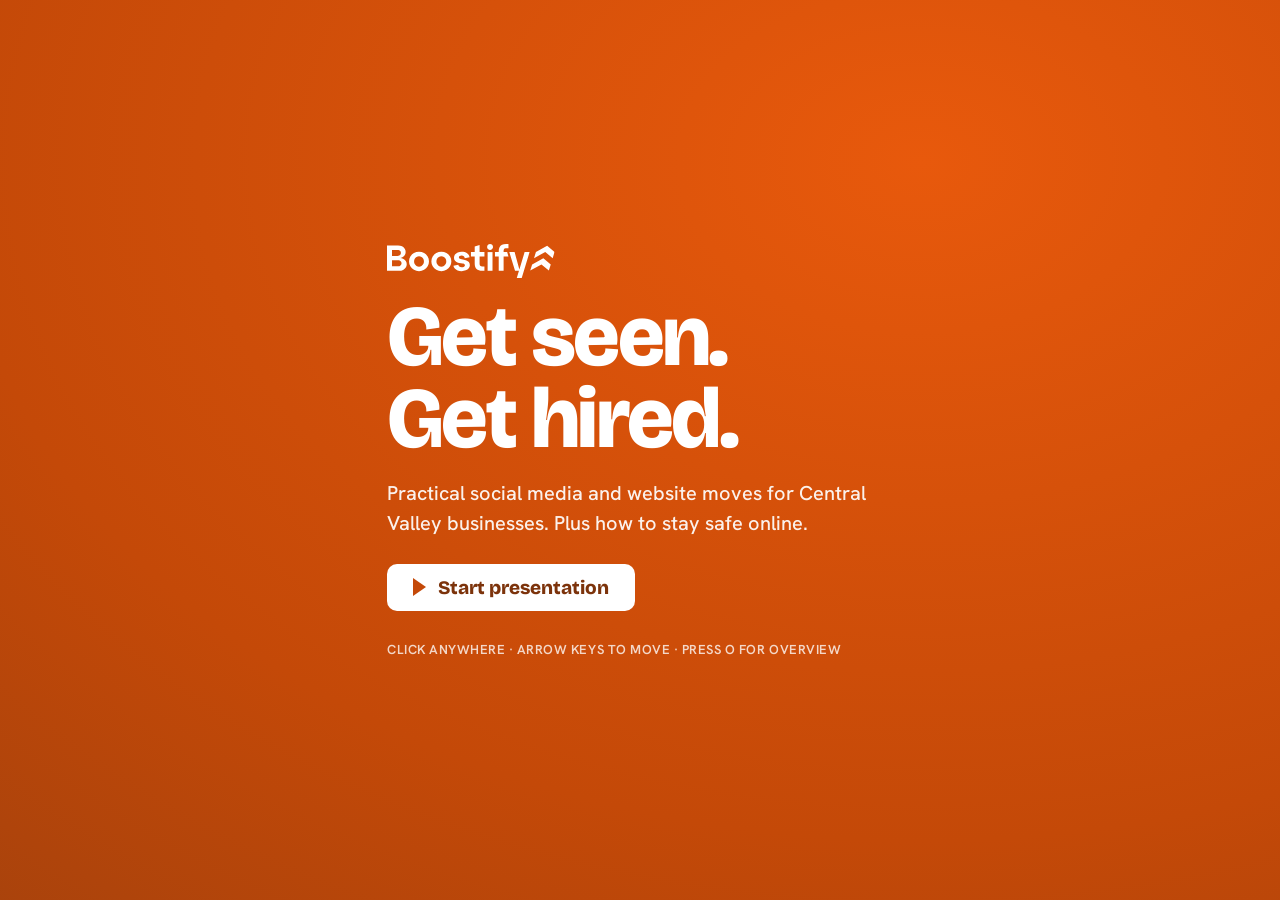
==== index.html @ 76a51c16 "Chat: single AI bubble that grows from dots to the reply The typing indicator is now the same bubble" ====
<!DOCTYPE html>
<html lang="en">
<head>
<meta charset="UTF-8">
<meta name="viewport" content="width=device-width, initial-scale=1, maximum-scale=1, user-scalable=no">
<title>Boostify USA — Get Seen, Get Hired</title>
<link rel="preconnect" href="https://fonts.googleapis.com">
<link rel="preconnect" href="https://fonts.gstatic.com" crossorigin>
<link href="https://fonts.googleapis.com/css2?family=Bricolage+Grotesque:opsz,wght@12..96,400;12..96,600;12..96,700;12..96,800&family=Hanken+Grotesk:wght@400;500;600;700&display=swap" rel="stylesheet">
<link rel="stylesheet" href="vendor/reveal/reveal.css">
<link rel="stylesheet" href="anim.css">
<style>

  :root{
    --ink:#111111; --paper:#FFFFFF; --orange:#E8590C; --fill:#C44908; --gold:#E8590C;
    --mute:#6F665C; --rule:#E8E2D9; --cream:#FBF4EC; --green:#2E7D5B; --red:#B23A2E;
    --disp:'Bricolage Grotesque','Arial Narrow',system-ui,sans-serif;
    --body:'Hanken Grotesk',system-ui,sans-serif;
  }
  *{box-sizing:border-box; margin:0; padding:0;}
  html,body{background:#5f5a55;}
  body{font-family:var(--body); color:var(--ink); -webkit-print-color-adjust:exact; print-color-adjust:exact; -webkit-font-smoothing:antialiased;}
  .slide{position:relative; width:1280px; height:720px; background:var(--paper); color:var(--ink);
    overflow:hidden; padding:58px 80px 78px; display:flex; flex-direction:column;}
  .dark{background:var(--ink); color:#F2EDE6;} .fill{background:var(--fill); color:#fff;}
  @media screen{body{display:flex; flex-direction:column; align-items:center; gap:26px; padding:30px;} .slide{box-shadow:0 12px 40px rgba(0,0,0,.30);}}
  @page{size:1280px 720px; margin:0;}
  @media print{body{background:#fff; display:block; padding:0; gap:0;} .slide{box-shadow:none; break-after:page;} .slide:last-child{break-after:auto;}}

  h2{font-family:var(--disp); font-weight:800; font-size:50px; line-height:1.0; letter-spacing:-.02em; max-width:20ch;}
  .o{color:var(--orange);} .dark .o{color:var(--gold);} .fill .o{color:#fff;}
  .lead{font-size:19px; line-height:1.5; color:var(--ink); max-width:54ch;}
  .dark .lead,.fill .lead{color:rgba(255,255,255,.94);}
  .mute{color:var(--mute);} .dark .mute,.fill .mute{color:rgba(255,255,255,.72);}
  b,strong{font-weight:700;}
  hr.mark{width:48px; height:4px; background:var(--orange); border:0; margin:18px 0 0;} .dark hr.mark{background:var(--gold);} .fill hr.mark{background:#fff;}
  .foot{position:absolute; left:80px; right:80px; bottom:28px; display:flex; justify-content:space-between; align-items:center;
    border-top:1px solid var(--rule); padding-top:10px; font-size:11.5px; font-weight:500; letter-spacing:.02em; color:var(--mute);}
  .foot .r{font-weight:600; color:var(--ink);}
  .dark .foot,.fill .foot{border-color:rgba(255,255,255,.22); color:rgba(255,255,255,.66);} .dark .foot .r,.fill .foot .r{color:#fff;}
  .foot>span:first-child{display:inline-flex; align-items:center; gap:7px;}
  .foot>span:first-child::before{content:""; width:12px; height:12px; flex:none; background-color:var(--orange);
    -webkit-mask:url("data:image/svg+xml,%3Csvg%20xmlns%3D%22http%3A//www.w3.org/2000/svg%22%20viewBox%3D%220%200%20534.58%20545.72%22%3E%3Cpath%20d%3D%22M492.81%2C272.86l-162.88-136.43-246.41%2C136.43%2C41.76-136.43L371.69%2C0l162.88%2C136.43-41.76%2C136.43ZM451.05%2C409.29l-162.88-136.43L41.76%2C409.29%2C0%2C545.72l246.41-136.43%2C162.88%2C136.43%2C41.76-136.43Z%22/%3E%3C/svg%3E") center/contain no-repeat;
    mask:url("data:image/svg+xml,%3Csvg%20xmlns%3D%22http%3A//www.w3.org/2000/svg%22%20viewBox%3D%220%200%20534.58%20545.72%22%3E%3Cpath%20d%3D%22M492.81%2C272.86l-162.88-136.43-246.41%2C136.43%2C41.76-136.43L371.69%2C0l162.88%2C136.43-41.76%2C136.43ZM451.05%2C409.29l-162.88-136.43L41.76%2C409.29%2C0%2C545.72l246.41-136.43%2C162.88%2C136.43%2C41.76-136.43Z%22/%3E%3C/svg%3E") center/contain no-repeat;}
  .dark .foot>span:first-child::before{background-color:var(--gold);} .fill .foot>span:first-child::before{background-color:#fff;}
  .logo{font-family:var(--disp); font-weight:800; font-size:23px; display:flex; align-items:center; gap:7px;} .logo .c{color:var(--orange);}
  .fill .logo,.fill .logo .c,.dark .logo,.dark .logo .c{color:#fff;}
  .brandmark{height:30px; width:148px; display:block;} /* real Boostify mark; color set by parent .logo */
  .dark .brandmark{color:#fff;} .fill .brandmark{color:#fff;}
  .act{margin-top:auto; padding-top:16px; border-top:1px solid var(--rule);} .dark .act,.fill .act{border-color:rgba(255,255,255,.25);}
  .act .l{font-weight:700; font-size:12px; letter-spacing:.13em; text-transform:uppercase; color:var(--orange);} .dark .act .l{color:var(--gold);} .fill .act .l{color:#fff;}
  .act p{font-size:18px; line-height:1.4; margin-top:8px; max-width:60ch; font-weight:500;}
  .fig{font-family:var(--disp); font-weight:800; color:var(--orange); line-height:.84; letter-spacing:-.03em;} .dark .fig,.fill .fig{color:#fff;}
  .src{font-size:12.5px; color:var(--mute); font-style:italic;} .dark .src,.fill .src{color:rgba(255,255,255,.7);}
  .two{display:grid; grid-template-columns:1.05fr .95fr; gap:46px; align-items:center; margin-top:6px; flex:1 1 auto;}
  .rows{margin-top:22px; flex:1 1 auto; display:flex; flex-direction:column; justify-content:center;} .rows .row{display:flex; gap:24px; align-items:baseline; padding:17px 0; border-top:1px solid var(--rule);} .rows .row:last-child{border-bottom:1px solid var(--rule);}
  .rows .idx{font-family:var(--disp); font-weight:800; font-size:28px; color:var(--orange); width:38px; flex:none;}
  .rows .rh{font-family:var(--disp); font-weight:700; font-size:21px; width:300px; flex:none; letter-spacing:-.01em;}
  .rows .rb{font-size:16px; line-height:1.4; color:var(--mute);}
  .check{margin-top:18px;} .check .row{display:flex; gap:18px; align-items:flex-start; padding:13px 0; border-top:1px solid var(--rule);} .check .row:last-child{border-bottom:1px solid var(--rule);}
  .check .bx{width:20px; height:20px; border:2px solid var(--orange); border-radius:5px; flex:none; margin-top:2px;}
  .check .h{font-family:var(--disp); font-weight:700; font-size:18px; letter-spacing:-.01em;} .check .s{font-size:14.5px; color:var(--mute); margin-top:1px;}
  table{border-collapse:collapse; width:100%; font-size:14.5px; margin-top:20px;}
  th{text-align:left; font-family:var(--disp); font-weight:700; font-size:12.5px; letter-spacing:.04em; text-transform:uppercase; color:var(--orange); padding:0 14px 11px; border-bottom:2px solid var(--ink);}
  td{padding:11px 14px; border-bottom:1px solid var(--rule); color:var(--mute); vertical-align:top;} td b{color:var(--ink);}
  .label{font-family:var(--disp); font-weight:700; font-size:12px; letter-spacing:.13em; text-transform:uppercase; color:var(--orange); margin-bottom:12px;}
  .ring{position:absolute; border-radius:50%; border:1.5px solid currentColor;}
  .col2{display:grid; grid-template-columns:1fr 1fr; gap:40px;}

  /* ---------- MOCKUP COMPONENTS ---------- */
  /* phone */
  .phone{width:248px; height:430px; border:9px solid var(--ink); border-radius:36px; background:#fff; overflow:hidden; position:relative; box-shadow:0 18px 40px rgba(0,0,0,.16); flex:none;}
  .phone .nt{height:24px; background:var(--ink); border-radius:0 0 14px 14px; width:120px; margin:0 auto;}
  .ph-hd{display:flex; align-items:center; gap:8px; padding:10px 12px; border-bottom:1px solid var(--rule);}
  .ph-av{width:30px;height:30px;border-radius:50%;background:var(--orange);color:#fff;font-family:var(--disp);font-weight:800;font-size:13px;display:flex;align-items:center;justify-content:center;}
  .ph-hd .n{font-family:var(--disp);font-weight:700;font-size:13px;} .ph-hd .h{font-size:11px;color:var(--mute);}
  .ph-post{padding:0;} .ph-img{height:150px; display:flex; align-items:flex-end; padding:10px; color:#fff; font-family:var(--disp); font-weight:700; font-size:14px;}
  .ph-cap{padding:8px 12px; font-size:12px; line-height:1.35; color:var(--ink);} .ph-cap b{color:var(--ink);}
  .ph-meta{padding:4px 12px 10px; font-size:11px; color:var(--mute);}
  .grid3{display:grid; grid-template-columns:1fr 1fr 1fr; gap:3px; padding:3px;}
  .gt{height:78px; display:flex; align-items:flex-end; padding:6px; color:#fff; font-family:var(--disp); font-weight:700; font-size:10.5px; line-height:1.05;}
  /* browser */
  .browser{border:1px solid var(--rule); border-radius:11px; overflow:hidden; background:#fff; box-shadow:0 14px 34px rgba(0,0,0,.10); width:100%;}
  .bch{height:36px; background:#F2EDE6; display:flex; align-items:center; gap:6px; padding:0 14px;}
  .bch i{width:11px;height:11px;border-radius:50%;background:#d8d0c4; display:inline-block;}
  .bch .u{margin-left:12px; background:#fff; border-radius:20px; height:20px; flex:1; max-width:60%; font-size:11px; color:var(--mute); display:flex; align-items:center; padding:0 12px;}
  .bb{padding:20px;}
  .bnav{display:flex; align-items:center; justify-content:space-between; border-bottom:1px solid var(--rule); padding-bottom:12px; margin-bottom:14px;}
  .bnav .lg{font-family:var(--disp); font-weight:800; font-size:16px;} .bnav .m{font-size:11px; color:var(--mute); display:flex; gap:12px;}
  .bh{font-family:var(--disp); font-weight:800; font-size:22px; line-height:1.05; letter-spacing:-.01em; max-width:18ch;}
  .bsub{font-size:12.5px; color:var(--mute); margin-top:7px; max-width:40ch;}
  .bprojects{display:grid; grid-template-columns:1fr 1fr 1fr; gap:8px; margin-top:14px;}
  .bpj{height:62px; border-radius:6px; display:flex; align-items:flex-end; padding:6px; color:#fff; font-size:10px; font-weight:700; font-family:var(--disp);}
  .bbtn{display:inline-block; background:var(--orange); color:#fff; font-family:var(--disp); font-weight:800; font-size:12px; padding:9px 16px; border-radius:7px; margin-top:14px;}
  .badge{display:inline-flex; align-items:center; gap:6px; border:1.5px solid var(--ink); border-radius:6px; padding:5px 10px; font-family:var(--disp); font-weight:700; font-size:12px; margin-right:8px;}
  .badge .d{width:8px;height:8px;border-radius:2px;background:var(--orange);}
  /* google business profile card */
  .gbp{border:1px solid var(--rule); border-radius:14px; background:#fff; overflow:hidden; box-shadow:0 14px 34px rgba(0,0,0,.10); width:100%;}
  .gbp .top{display:grid; grid-template-columns:1fr 1fr; gap:3px;}
  .gbp .ph{height:96px; display:flex; align-items:flex-end; padding:8px; color:#fff; font-family:var(--disp); font-weight:700; font-size:11px;}
  .gbp .bd{padding:16px 18px;}
  .gbp .nm{font-family:var(--disp); font-weight:800; font-size:20px;}
  .gbp .rt{display:flex; align-items:center; gap:8px; margin-top:5px; font-size:13px;}
  .stars{color:var(--gold); letter-spacing:1px; font-size:15px;}
  .gbp .meta{font-size:13px; color:var(--mute); margin-top:8px; line-height:1.6;}
  .gbp .open{color:var(--green); font-weight:700;}
  .gbp .acts{display:flex; gap:8px; margin-top:14px;}
  .gbp .ab{flex:1; text-align:center; border:1px solid var(--rule); border-radius:8px; padding:8px 0; font-size:11.5px; font-weight:700; color:var(--orange);}
  /* review card */
  .rev{border:1px solid var(--rule); border-radius:12px; padding:16px 18px; background:#fff;}
  .rev .q{font-size:14.5px; line-height:1.45; margin:8px 0;} .rev .who{font-size:12.5px; color:var(--mute); font-weight:600;}
  /* scam email */
  .mail{border:1px solid var(--rule); border-radius:11px; background:#fff; overflow:hidden; box-shadow:0 14px 34px rgba(0,0,0,.10); width:100%;}
  .mail .mh{padding:14px 18px; border-bottom:1px solid var(--rule); font-size:13px; line-height:1.7;}
  .mail .mh .k{color:var(--mute); width:62px; display:inline-block;}
  .mail .mb{padding:16px 18px; font-size:13.5px; line-height:1.5;}
  .flag{background:#FBE2DE; border-bottom:2px solid var(--red); padding:0 2px;}
  .flagnote{display:flex; gap:8px; align-items:flex-start; margin-top:10px; font-size:12px; color:var(--red); font-weight:600;}
  .flagnote .x{font-family:var(--disp); font-weight:800;}
  /* ai panel */
  .ai{border:1px solid var(--rule); border-radius:12px; background:#fff; overflow:hidden; box-shadow:0 14px 34px rgba(0,0,0,.10); width:100%;}
  .ai .pr{background:var(--ink); color:#fff; padding:13px 16px; font-size:13px; display:flex; gap:9px; align-items:center;}
  .ai .pr .t{font-family:var(--disp); font-weight:700; color:var(--gold); font-size:12px; letter-spacing:.04em;}
  .ai .out{padding:14px 16px;} .ai .chip{border:1px solid var(--rule); border-radius:9px; padding:10px 13px; font-size:13px; line-height:1.4; margin-bottom:9px;}
  .ai .chip:last-child{margin-bottom:0;} .ai .chip b{color:var(--orange);}
  /* platform tiles + flow + calendar */
  .plats{margin-top:8px; flex:1 1 auto; display:flex; flex-direction:column; justify-content:space-between;} .plat{display:flex; align-items:center; gap:16px; padding:14px 0; border-top:1px solid var(--rule);} .plat:last-child{border-bottom:1px solid var(--rule);}
  .plat .ic{width:38px;height:38px;border-radius:9px;display:flex;align-items:center;justify-content:center;font-family:var(--disp);font-weight:800;color:#fff;font-size:15px;flex:none;}
  .plat .pn{font-family:var(--disp); font-weight:700; font-size:18px; width:230px; flex:none;} .plat .pd{font-size:15px; color:var(--mute);}
  .flow{display:flex; align-items:center; gap:12px; margin-top:8px; flex:1 1 auto;}
  .flow .src1{background:var(--ink); color:#fff; border-radius:12px; padding:18px; width:200px; flex:none; display:flex; flex-direction:column; justify-content:center;}
  .flow .arr{align-self:center; font-family:var(--disp); font-weight:800; color:var(--orange); font-size:30px;}
  .flow .outs{display:grid; grid-template-columns:1fr 1fr 1fr; gap:10px; flex:1;}
  .flow .o1{border:1px solid var(--rule); border-radius:9px; padding:12px; font-size:13px;} .flow .o1 .t{font-family:var(--disp); font-weight:700; font-size:14px; margin-bottom:2px;} .flow .o1 .s{color:var(--mute); font-size:12px;}
  .cal{display:grid; grid-template-columns:repeat(7,1fr); gap:7px; margin-top:6px;}
  .cal .d{aspect-ratio:1; border:1px solid var(--rule); border-radius:8px; display:flex; flex-direction:column; align-items:center; justify-content:center; gap:5px; font-size:11px; color:var(--mute);}
  .cal .d .dot{width:9px;height:9px;border-radius:50%; background:var(--rule);}
  .cal .d.on{border-color:var(--orange); background:var(--cream);} .cal .d.on .dot{background:var(--orange);}
  /* duotone fills for mock "photos" */
  .f-ink{background:var(--ink);} .f-or{background:var(--orange);} .f-or2{background:#A8480F;} .f-gold{background:#9A7320;} .f-slate{background:#4A5560;} .f-green{background:#3A6B52;}


/* ---------- reveal.js integration ---------- */
html,body{margin:0;padding:0;height:100%;width:100%;background:#15110d;}
.reveal{height:100vh;width:100vw;font-family:var(--body);}
.reveal .slides{text-align:left;}
.reveal .slides section.rs{padding:0!important;width:1280px!important;height:720px!important;overflow:visible;display:block;}
.reveal .slides section.rs>.slide{box-shadow:none!important;}
.reveal .controls{color:var(--orange);}
.reveal .progress{color:var(--orange);height:5px;}
.reveal .slide-number{background:rgba(17,17,17,.55);font-family:var(--body);left:10px;right:auto;border-radius:6px;}

/* ---------- per-slide content reveal (auto-plays on slide enter; no clicking) ---------- */
@keyframes bzRise{from{opacity:0;transform:translateY(16px)}to{opacity:1;transform:translateY(0)}}
.reveal .slides section.present>.slide>*{animation:bzRise .5s cubic-bezier(.2,.7,.2,1) both;}
.reveal .slides section.present>.slide>*:nth-child(1){animation-delay:.04s}
.reveal .slides section.present>.slide>*:nth-child(2){animation-delay:.13s}
.reveal .slides section.present>.slide>*:nth-child(3){animation-delay:.22s}
.reveal .slides section.present>.slide>*:nth-child(4){animation-delay:.31s}
.reveal .slides section.present>.slide>*:nth-child(5){animation-delay:.40s}
.reveal .slides section.present>.slide>*:nth-child(6){animation-delay:.48s}
.reveal .slides section.present>.slide>*:nth-child(n+7){animation-delay:.55s}
/* hold the cover hidden until the user starts, then play it in */
body.prestart .reveal .slides section.present>.slide>*{animation:none;opacity:0;}
@media (prefers-reduced-motion:reduce){.reveal .slides section.present>.slide>*{animation:none!important;opacity:1!important;}}

/* ---------- start / fullscreen overlay ---------- */
#bz-start{position:fixed;inset:0;z-index:1000;display:flex;align-items:center;justify-content:center;cursor:pointer;
  background:radial-gradient(130% 130% at 72% 18%, #E8590C 0%, #C44908 58%, #9a3f0e 100%);color:#fff;font-family:var(--body);transition:opacity .45s ease;}
#bz-start.hide{opacity:0;pointer-events:none;}
#bz-start .si{display:flex;flex-direction:column;align-items:flex-start;gap:18px;max-width:760px;padding:0 6vw;}
#bz-start .smk{height:34px;width:auto;color:#fff;}
#bz-start h1{font-family:var(--disp);font-weight:800;font-size:clamp(40px,7vw,86px);line-height:.95;letter-spacing:-.03em;}
#bz-start h1 .g{color:#fff;}
#bz-start p{font-size:clamp(15px,2.1vw,20px);font-weight:500;opacity:.92;max-width:46ch;line-height:1.5;}
#bz-start .cta{margin-top:8px;display:inline-flex;align-items:center;gap:12px;background:#fff;color:#7c330b;font-family:var(--disp);font-weight:800;
  font-size:clamp(15px,2vw,19px);padding:14px 26px;border-radius:10px;}
#bz-start .cta .pl{display:inline-block;width:0;height:0;border-left:13px solid #C44908;border-top:9px solid transparent;border-bottom:9px solid transparent;}
#bz-start .hint{margin-top:14px;font-size:13px;letter-spacing:.04em;opacity:.78;text-transform:uppercase;font-weight:600;}

/* ---------- top-right tools: overview + fullscreen (kept clear of reveal's arrow controls) ---------- */
#bz-tools{position:fixed;top:14px;right:14px;z-index:60;display:flex;gap:8px;}
#bz-tools button{width:38px;height:38px;border-radius:9px;border:1px solid rgba(255,255,255,.22);background:rgba(17,17,17,.5);
  color:#fff;cursor:pointer;display:flex;align-items:center;justify-content:center;padding:0;backdrop-filter:blur(4px);transition:background .2s,border-color .2s;}
#bz-tools button:hover{background:var(--orange);border-color:var(--orange);}
#bz-tools button svg{width:18px;height:18px;display:block;}
.reveal.overview #bz-tools .ov{background:var(--orange);border-color:var(--orange);}

</style>
</head>
<body class="prestart">

<svg width="0" height="0" style="position:absolute" aria-hidden="true" focusable="false"><symbol id="bz-logo" viewBox="0 0 540.41 109.65">
  <style>.bz-wm{fill:currentColor}.bz-cv{fill:var(--bz-cv,currentColor)}</style>
  <path class="bz-wm" d="M51.73,47.53c-2.69-1.19-5.76-1.95-9.18-2.29,2.05-.41,3.95-.98,5.69-1.73,3.77-1.63,6.71-3.95,8.81-6.94,2.1-2.99,3.15-6.47,3.15-10.44s-1.03-7.58-3.09-10.85c-2.06-3.27-4.96-5.85-8.69-7.76-3.73-1.9-8.01-2.86-12.83-2.86H0v81.65h39.08c4.82,0,9.1-.91,12.83-2.74,3.73-1.83,6.63-4.37,8.69-7.64,2.06-3.27,3.09-6.88,3.09-10.85s-1.05-7.56-3.15-10.56c-2.1-2.99-5.04-5.33-8.81-7ZM16.21,19.01h17.73c2.18,0,4.08.41,5.72,1.23,1.63.82,2.9,1.96,3.79,3.44.89,1.48,1.34,3.15,1.34,5.02s-.45,3.64-1.34,5.07c-.89,1.44-2.16,2.61-3.79,3.5-1.63.9-3.54,1.34-5.72,1.34h-17.73v-19.6ZM45.55,67.19c-.89,1.48-2.14,2.64-3.73,3.5-1.59.86-3.48,1.28-5.66,1.28h-19.95v-19.6h19.95c2.18,0,4.06.43,5.66,1.28,1.59.86,2.84,2,3.73,3.44.89,1.44,1.34,3.13,1.34,5.07s-.45,3.54-1.34,5.02Z"/>
  <path class="bz-wm" d="M119.56,29.1c-4.9-2.76-10.34-4.14-16.33-4.14s-11.43,1.38-16.33,4.14c-4.9,2.76-8.77,6.51-11.61,11.26-2.84,4.74-4.26,10.03-4.26,15.86s1.42,11.14,4.26,15.92c2.84,4.78,6.71,8.54,11.61,11.26,4.9,2.72,10.34,4.08,16.33,4.08s11.43-1.36,16.33-4.08c4.9-2.72,8.77-6.47,11.61-11.26,2.84-4.78,4.26-10.09,4.26-15.92s-1.42-11.12-4.26-15.86c-2.84-4.74-6.71-8.5-11.61-11.26ZM117,64.74c-1.4,2.57-3.31,4.59-5.72,6.07-2.41,1.48-5.09,2.22-8.05,2.22s-5.74-.74-8.11-2.22c-2.37-1.48-4.26-3.5-5.66-6.07-1.4-2.57-2.1-5.4-2.1-8.52s.7-5.95,2.1-8.51c1.4-2.57,3.3-4.59,5.72-6.07,2.41-1.48,5.09-2.22,8.05-2.22s5.73.74,8.11,2.22c2.37,1.48,4.26,3.5,5.66,6.07s2.1,5.41,2.1,8.51-.7,5.95-2.1,8.52Z"/>
  <path class="bz-wm" d="M191.65,29.1c-4.9-2.76-10.34-4.14-16.33-4.14s-11.43,1.38-16.33,4.14c-4.9,2.76-8.77,6.51-11.61,11.26-2.84,4.74-4.26,10.03-4.26,15.86s1.42,11.14,4.26,15.92c2.84,4.78,6.71,8.54,11.61,11.26,4.9,2.72,10.34,4.08,16.33,4.08s11.43-1.36,16.33-4.08c4.9-2.72,8.77-6.47,11.61-11.26,2.84-4.78,4.26-10.09,4.26-15.92s-1.42-11.12-4.26-15.86c-2.84-4.74-6.71-8.5-11.61-11.26ZM189.08,64.74c-1.4,2.57-3.31,4.59-5.72,6.07-2.41,1.48-5.09,2.22-8.05,2.22s-5.74-.74-8.11-2.22c-2.37-1.48-4.26-3.5-5.66-6.07-1.4-2.57-2.1-5.4-2.1-8.52s.7-5.95,2.1-8.51c1.4-2.57,3.3-4.59,5.72-6.07,2.41-1.48,5.09-2.22,8.05-2.22s5.73.74,8.11,2.22c2.37,1.48,4.26,3.5,5.66,6.07,1.4,2.57,2.1,5.41,2.1,8.51s-.7,5.95-2.1,8.52Z"/>
  <path class="bz-wm" d="M256.15,52.84c-3.03-1.01-6.88-1.9-11.55-2.68-3.03-.54-5.37-1.03-7-1.46-1.63-.43-2.99-1.07-4.08-1.92-1.09-.85-1.63-2.02-1.63-3.5,0-1.71.84-3.11,2.51-4.2,1.67-1.09,3.79-1.63,6.36-1.63,2.8,0,5.07.68,6.82,2.04,1.75,1.36,2.82,3.4,3.21,6.12l15.63-3.27c-.86-5.37-3.58-9.6-8.16-12.71-4.59-3.11-10.42-4.67-17.5-4.67-4.59,0-8.79.82-12.6,2.45-3.81,1.63-6.79,3.91-8.92,6.82-2.14,2.92-3.21,6.16-3.21,9.74,0,4.43,1.11,7.87,3.32,10.32s4.8,4.14,7.76,5.07c2.96.93,6.8,1.79,11.55,2.57,2.88.47,5.17.92,6.88,1.34,1.71.43,3.11,1.07,4.2,1.92,1.09.86,1.63,2.02,1.63,3.5,0,1.79-.97,3.29-2.92,4.49-1.95,1.21-4.51,1.81-7.7,1.81s-5.68-.68-7.46-2.04c-1.79-1.36-2.88-3.4-3.27-6.12l-15.75,3.27c.54,3.5,1.98,6.57,4.32,9.21,2.33,2.64,5.37,4.67,9.1,6.07,3.73,1.4,8.09,2.1,13.06,2.1s9.25-.84,13.3-2.51c4.04-1.67,7.25-3.95,9.62-6.82,2.37-2.88,3.56-6.1,3.56-9.68,0-4.51-1.09-7.99-3.27-10.44-2.18-2.45-4.78-4.18-7.82-5.19Z"/>
  <path class="bz-wm" d="M298.61,3.5l-15.75,4.9v17.73h-12.13v13.88h12.13v22.98c0,7.86,1.98,13.71,5.95,17.56,3.97,3.85,10.07,5.77,18.31,5.77h7.12v-13.88h-7.12c-2.96,0-5.11-.68-6.47-2.04-1.36-1.36-2.04-3.52-2.04-6.47v-23.91h15.63v-13.88h-15.63V3.5Z"/>
  <path class="bz-wm" d="M332.32,0c-2.57,0-4.78.92-6.65,2.74-1.87,1.83-2.8,4.06-2.8,6.71s.93,4.8,2.8,6.71c1.87,1.91,4.08,2.86,6.65,2.86s4.9-.95,6.77-2.86c1.87-1.9,2.8-4.14,2.8-6.71s-.93-4.88-2.8-6.71c-1.87-1.83-4.12-2.74-6.77-2.74Z"/>
  <rect class="bz-wm" x="324.51" y="26.13" width="15.75" height="60.19"/>
  <path class="bz-wm" d="M370.93,2.57c-3.58,1.71-6.24,4.3-7.99,7.76-1.75,3.46-2.62,7.8-2.62,13.01v2.8h-12.13v13.88h12.13v46.31h15.75v-46.31h15.63l-4.27-13.95-11.36.07v-3.73c0-2.02.29-3.65.88-4.9.58-1.24,1.52-2.16,2.8-2.74,1.28-.58,2.9-.88,4.84-.88h7.12V0h-7.12c-5.52,0-10.07.86-13.65,2.57Z"/>
  <polygon class="bz-wm" points="443.83 26.13 426.92 82.08 411.52 26.13 394.49 26.13 412.92 86.32 425.64 86.32 418.52 109.65 434.5 109.65 459.81 26.13 443.83 26.13"/>
  <path class="bz-cv" d="M534.28,45.68l-23.91-20.03-36.18,20.03,6.13-20.03,36.18-20.03,23.91,20.03-6.13,20.03ZM528.15,65.71l-23.91-20.03-36.18,20.03-6.13,20.03,36.18-20.03,23.91,20.03,6.13-20.03Z"/>
</symbol></svg>

<div id="bz-start"><div class="si">
  <svg class="smk" viewBox="0 0 540.41 109.65" role="img" aria-label="Boostify"><use href="#bz-logo"/></svg>
  <h1>Get seen.<br><span class="g">Get hired.</span></h1>
  <p>Practical social media and website moves for Central Valley businesses. Plus how to stay safe online.</p>
  <span class="cta"><span class="pl"></span> Start presentation</span>
  <div class="hint">Click anywhere · Arrow keys to move · Press O for overview</div>
</div></div>

<div class="reveal"><div class="slides">
<!-- Brand logo: canonical Boostify lockup (Brand Package, designer 2026-06-25). Wordmark=currentColor; chevron=var(--bz-cv,currentColor) -->


<!-- 1 · COVER -->
<section class="rs"><div class="slide fill">
  <span class="ring" style="width:660px;height:660px;top:-170px;right:-150px;color:rgba(255,255,255,.15);"></span>
  <span class="ring" style="width:430px;height:430px;top:-55px;right:-30px;color:rgba(255,255,255,.15);"></span>
  <div class="logo"><svg class="brandmark" viewBox="0 0 540.41 109.65" role="img" aria-label="Boostify"><use href="#bz-logo"/></svg></div>
  <div style="margin-top:auto;">
    <div class="mute" style="font-weight:600; font-size:15px; margin-bottom:18px;">Central Valley Native Economic Summit · Table Mountain · June 26, 2026</div>
    <h1 style="font-family:var(--disp); font-weight:800; font-size:120px; line-height:.9; letter-spacing:-.03em;">Get seen.<br><span style="color:#fff;">Get hired.</span></h1>
    <p class="lead" style="font-size:24px; margin-top:24px; max-width:46ch;">Practical social media and website moves for Central Valley businesses. Plus how to stay safe online.</p>
  </div>
  <div style="margin-top:auto; display:flex; gap:50px; font-size:15px; font-weight:500;"><span>Victor, Boostify USA</span><span style="opacity:.8;">boostifyusa.com</span></div>
</div></section>

<!-- 2 · AGENDA -->
<section class="rs"><div class="slide">
  <h2>Today, four things.</h2><hr class="mark">
  <p class="lead" style="margin-top:20px;">No jargon, no homework. Every one of these is free and you can start this week.</p>
  <div class="rows">
    <div class="row"><div class="idx">1</div><div class="rh">Social media that brings work</div><div class="rb">Show up consistently, and let your work be the content.</div></div>
    <div class="row"><div class="idx">2</div><div class="rh">A website that wins trust</div><div class="rb">Reviews, a credible site, and being easy to find. Plus winning contracts.</div></div>
    <div class="row"><div class="idx">3</div><div class="rh">Staying safe online</div><div class="rb">The scams hitting businesses now, and the free habits that stop them.</div></div>
    <div class="row"><div class="idx">4</div><div class="rh">Letting AI do the busywork</div><div class="rb">A quick time-saver for the words. A tool, not the point.</div></div>
  </div>
  <div class="foot"><span>Boostify · Get Seen, Get Hired</span><span class="r">02</span></div>
</div></section>

<!-- 3 · WHY THIS ROOM -->
<section class="rs"><div class="slide">
  <div class="two">
    <div>
      <h2 style="font-size:46px;">Your next customer checks you online <span class="o">first</span>.</h2><hr class="mark">
      <p class="lead" style="margin-top:20px;">Before they call, before an agency awards a contract, people look you up. They read your reviews, open your website, scan your social. <b>72% of people use Google to find local business info</b> (SOCi, 2024). What they find decides whether you get the call.</p>
      <p class="lead" style="margin-top:14px;">California's minority-owned small businesses generate <b>$192.8 billion a year</b> and support 2.5 million jobs (CalOSBA). You belong in that. Let's make you easy to find, and easy to trust.</p>
    </div>
    <div class="gbp">
      <div class="top"><div class="ph f-slate">Crew on site</div><div class="ph f-or2">Finished job</div></div>
      <div class="bd">
        <div class="nm">Valley Pro Construction</div>
        <div class="rt"><span class="stars">★★★★★</span><b>4.9</b><span class="mute">· 128 reviews</span></div>
        <div class="meta">General contractor · Fresno, CA<br><span class="open">Open</span> · Closes 5 PM · (559) 555-0142</div>
        <div class="acts"><div class="ab">Call</div><div class="ab">Website</div><div class="ab">Directions</div></div>
      </div>
    </div>
  </div>
  <div class="foot"><span>SOCi 2024 · CalOSBA</span><span class="r">03</span></div>
</div></section>

<!-- 4 · SOCIAL DIVIDER -->
<section class="rs"><div class="slide fill" style="justify-content:center;">
  <span class="ring" style="width:520px;height:520px;bottom:-200px;left:-130px;color:rgba(255,255,255,.15);"></span>
  <div class="mute" style="font-family:var(--disp); font-weight:800; font-size:80px; color:rgba(255,255,255,.3); line-height:1;">1</div>
  <h1 style="font-family:var(--disp); font-weight:800; font-size:72px; line-height:.96; letter-spacing:-.03em; margin-top:6px;">Social media that<br>brings work.</h1>
  <p class="lead" style="margin-top:20px; font-size:22px; max-width:42ch;">You do not need to go viral. You need to show up, and show your work.</p>
  <div class="foot"><span>Boostify · Get Seen, Get Hired</span><span class="r">04</span></div>
</div></section>

<!-- 5 · CONSISTENCY -->
<section class="rs"><div class="slide">
  <div class="two">
    <div>
      <h2>Rule one: show up. Don&rsquo;t chase perfect timing.</h2><hr class="mark">
      <p class="lead" style="margin-top:18px;">Buffer studied <b>4.8 million posts</b>. The finding: accounts that skip a week fall behind their own growth. Consistency, not the magic hour, drives reach.</p>
      <p class="lead" style="margin-top:12px;">A realistic pace for a busy owner: Instagram <b>3 to 5 times a week</b>, short video <b>2 to 5</b>. Two posts you actually keep up beats five you don&rsquo;t.</p>
      <div class="act"><div class="l">Do Monday</div><p>Pick your days. Batch three posts for this week in one sitting.</p></div>
    </div>
    <div>
      <div class="label">A posting week</div>
      <div class="cal">
        <div class="d">M<span class="dot"></span></div>
        <div class="d on">T<span class="dot"></span></div>
        <div class="d">W<span class="dot"></span></div>
        <div class="d on">Th<span class="dot"></span></div>
        <div class="d">F<span class="dot"></span></div>
        <div class="d on">Sa<span class="dot"></span></div>
        <div class="d">Su<span class="dot"></span></div>
      </div>
      <p class="mute" style="font-size:13.5px; margin-top:14px;">Three marked days. That is the whole plan. Show up on those, every week.</p>
    </div>
  </div>
  <div class="foot"><span>Buffer, State of Social Media Engagement 2026</span><span class="r">Social · 05</span></div>
</div></section>

<!-- 6 · WHAT TO POST (phone feed) -->
<section class="rs"><div class="slide">
  <div class="two">
    <div>
      <h2>Your work is your <span class="o">content</span>.</h2><hr class="mark">
      <p class="lead" style="margin-top:18px;">Before and after. The crew. A finished job. A two-minute how-to. A happy customer. For a contractor, every job is a week of material, and the phone in your pocket shoots all of it.</p>
      <p class="lead" style="margin-top:12px;">Real beats polished. People want to see the actual work, done by the actual people.</p>
      <div class="act"><div class="l">Do Monday</div><p>On your next job: photos at the start, the middle, and the finish.</p></div>
    </div>
    <div style="display:flex; justify-content:center;">
      <div class="phone">
        <div class="nt"></div>
        <div class="ph-hd"><div class="ph-av">VP</div><div><div class="n">valleyproconstruction</div><div class="h">Fresno, CA</div></div></div>
        <div class="ph-img f-slate">Driveway · Clovis</div>
        <div class="ph-cap"><b>valleyproconstruction</b> Cracked to brand new in two days. Swipe for the before.</div>
        <div class="ph-meta">♥ 84 &nbsp;·&nbsp; 12 comments &nbsp;·&nbsp; 2h</div>
        <div class="grid3">
          <div class="gt f-or2">Before / After</div>
          <div class="gt f-ink">Meet the crew</div>
          <div class="gt f-green">5★ review</div>
        </div>
      </div>
    </div>
  </div>
  <div class="foot"><span>Boostify · Get Seen, Get Hired</span><span class="r">Social · 06</span></div>
</div></section>

<!-- 7 · ONE JOB A WEEK -->
<section class="rs"><div class="slide">
  <h2>One job. A <span class="o">week</span> of posts.</h2><hr class="mark">
  <p class="lead" style="margin-top:16px;">Shoot once, post all week. This is the habit that kills &ldquo;I have nothing to post.&rdquo;</p>
  <div class="flow">
    <div class="src1"><div style="font-family:var(--disp); font-weight:800; font-size:22px; line-height:1;">1 job</div><div style="font-size:13px; color:rgba(255,255,255,.8); margin-top:8px;">A driveway in Clovis. Photographed start to finish.</div></div>
    <div class="arr">&rarr;</div>
    <div class="outs">
      <div class="o1"><div class="t">Mon</div><div class="s">The &ldquo;before&rdquo; photo + the plan</div></div>
      <div class="o1"><div class="t">Tue</div><div class="s">Crew on site, mid-pour</div></div>
      <div class="o1"><div class="t">Wed</div><div class="s">The finished &ldquo;after&rdquo;</div></div>
      <div class="o1"><div class="t">Thu</div><div class="s">15-second walk-through video</div></div>
      <div class="o1"><div class="t">Fri</div><div class="s">The customer&rsquo;s 5-star review</div></div>
      <div class="o1"><div class="t">Sat</div><div class="s">One tip: how to spot a bad pour</div></div>
    </div>
  </div>
  <div class="act"><div class="l">Do Monday</div><p>Photograph your next job from arrival to handshake. That is six posts, already done.</p></div>
  <div class="foot"><span>Boostify · Get Seen, Get Hired</span><span class="r">Social · 07</span></div>
</div></section>

<!-- 8 · PLATFORMS -->
<section class="rs"><div class="slide">
  <h2>Where to show up (and what to skip).</h2><hr class="mark">
  <div class="plats">
    <div class="plat"><div class="ic f-or">G</div><div class="pn">Google Business Profile</div><div class="pd">Where local search starts. Post here first. It is free and it feeds the map.</div></div>
    <div class="plat"><div class="ic f-slate">f</div><div class="pn">Facebook + Nextdoor</div><div class="pd">Local reach, neighborhood groups, and word-of-mouth referrals.</div></div>
    <div class="plat"><div class="ic f-or2">IG</div><div class="pn">Instagram</div><div class="pd">Your before-and-afters and the crew. The work looks good here.</div></div>
    <div class="plat"><div class="ic f-ink">▶</div><div class="pn">Short video</div><div class="pd">Reels, TikTok, YouTube. The format that travels furthest in 2026.</div></div>
    <div class="plat"><div class="ic f-green">in</div><div class="pn">LinkedIn</div><div class="pd">For contracts, agencies, and partners. Where buyers and primes look.</div></div>
  </div>
  <p class="lead mute" style="margin-top:auto;">Pick two you can keep up. Consistent on two beats sloppy on five.</p>
  <div class="foot"><span>Boostify · Get Seen, Get Hired</span><span class="r">Social · 08</span></div>
</div></section>

<!-- 9 · WEBSITE DIVIDER -->
<section class="rs"><div class="slide dark" style="justify-content:center;">
  <div style="font-family:var(--disp); font-weight:800; font-size:80px; color:rgba(255,255,255,.22); line-height:1;">2</div>
  <h1 style="color:#fff; font-family:var(--disp); font-weight:800; font-size:72px; line-height:.96; letter-spacing:-.03em; margin-top:6px;">A website that wins<br>trust, and <span style="color:var(--gold);">contracts</span>.</h1>
  <p class="lead" style="margin-top:20px; font-size:22px; max-width:44ch;">Reviews get you looked up. Your website is where they decide.</p>
  <div class="foot"><span>Boostify · Get Seen, Get Hired</span><span class="r">09</span></div>
</div></section>

<!-- 10 · REVIEWS -->
<section class="rs"><div class="slide">
  <div class="two">
    <div>
      <h2>Reviews are the new word of mouth.</h2><hr class="mark">
      <div style="display:flex; gap:30px; margin-top:20px;">
        <div><div class="fig" style="font-size:64px;">97%</div><div class="mute" style="font-size:13.5px; max-width:18ch; margin-top:4px;">read reviews for local businesses</div></div>
        <div><div class="fig" style="font-size:64px;">68%</div><div class="mute" style="font-size:13.5px; max-width:18ch; margin-top:4px;">only use a business with 4 stars or higher</div></div>
      </div>
      <p class="lead" style="margin-top:18px;">47% skip businesses with fewer than 20 reviews. 74% want reviews from the last three months. A steady trickle of fresh reviews beats one old batch.</p>
      <div class="act"><div class="l">Do Monday</div><p>Ask your last three happy customers for a Google review. Text them the link.</p></div>
    </div>
    <div>
      <div class="label" style="display:flex; align-items:center; gap:9px; margin-bottom:2px;"><span class="livedot"></span>Reviews coming in</div>
      <div class="revstack" id="revstack">
        <div class="rev"><div class="stars"></div><div class="q"></div><div class="who"></div></div>
        <div class="rev"><div class="stars"></div><div class="q"></div><div class="who"></div></div>
        <div class="rev"><div class="stars"></div><div class="q"></div><div class="who"></div></div>
      </div>
    </div>
  </div>
  <div class="foot"><span>BrightLocal Local Consumer Review Survey 2026 (n=1,002)</span><span class="r">Website · 10</span></div>
</div></section>

<!-- 11 · REVIEWS -> WEBSITE -->
<section class="rs"><div class="slide">
  <div class="two">
    <div>
      <h2>A good review sends them to your <span class="o">site</span>. Make it deliver.</h2><hr class="mark">
      <div style="display:flex; gap:30px; margin-top:20px;">
        <div><div class="fig" style="font-size:64px;">54%</div><div class="mute" style="font-size:13.5px; max-width:20ch; margin-top:4px;">check your website after reading a good review (was 32% in 2019)</div></div>
        <div><div class="fig" style="font-size:64px;">71%</div><div class="mute" style="font-size:13.5px; max-width:20ch; margin-top:4px;">read those reviews on Google</div></div>
      </div>
      <p class="lead" style="margin-top:18px;">So the moment after they trust you, your site has to load fast, look real, show your work, and make contact easy.</p>
    </div>
    <div class="browser">
      <div class="bch"><i></i><i></i><i></i><div class="u">valleyproconstruction.com</div></div>
      <div class="bb">
        <div class="bnav"><div class="lg">Valley Pro</div><div class="m"><span>Work</span><span>About</span><span>Contact</span></div></div>
        <div class="bh">Concrete and construction, done right in Fresno.</div>
        <div class="bsub">Licensed, insured, and five-star rated. Free estimates across the Central Valley.</div>
        <div class="bprojects"><div class="bpj f-slate">Driveway</div><div class="bpj f-or2">Patio</div><div class="bpj f-ink">Foundation</div></div>
        <div class="bbtn">Get a free estimate →</div>
      </div>
    </div>
  </div>
  <div class="foot"><span>BrightLocal Local Consumer Review Survey 2026</span><span class="r">Website · 11</span></div>
</div></section>

<!-- 12 · KEEP IT ACCURATE -->
<section class="rs"><div class="slide">
  <div class="two">
    <div>
      <h2>Keep it accurate, and alive.</h2><hr class="mark">
      <div class="fig" style="font-size:96px; margin-top:14px;">62%</div>
      <p class="lead" style="margin-top:8px;">would avoid a business if they found incorrect information about it online (BrightLocal). A wrong phone number or dead link quietly costs you the job.</p>
      <div class="act"><div class="l">Do Monday</div><p>Google your own business. Fix anything wrong today.</p></div>
    </div>
    <div>
      <div class="label">Keep these current</div>
      <div class="check" style="margin-top:0;">
        <div class="row"><div class="bx"></div><div><div class="h">Same name, address, phone everywhere</div></div></div>
        <div class="row"><div class="bx"></div><div><div class="h">Current hours and working links</div></div></div>
        <div class="row"><div class="bx"></div><div><div class="h">The padlock (SSL) and regular backups</div></div></div>
        <div class="row"><div class="bx"></div><div><div class="h">Recent projects and fresh photos</div></div></div>
      </div>
    </div>
  </div>
  <div class="foot"><span>BrightLocal Discovery &amp; Trust Report</span><span class="r">Website · 12</span></div>
</div></section>

<!-- 13 · GBP FRONT DOOR -->
<section class="rs"><div class="slide">
  <div class="two">
    <div>
      <h2>Your Google profile is your <span class="o">front door</span>.</h2><hr class="mark">
      <div class="fig" style="font-size:88px; margin-top:12px;">72%</div>
      <p class="lead" style="margin-top:8px;">use Google to find local business info (SOCi, 2024). Claim it, complete it, add photos, keep hours right, gather reviews. It is the highest-leverage free hour you will spend.</p>
      <div class="act"><div class="l">Do Monday</div><p>Search &ldquo;Google Business Profile,&rdquo; claim yours, and fill in every field.</p></div>
    </div>
    <div class="gbp">
      <div class="top"><div class="ph f-or2">Finished patio</div><div class="ph f-slate">The crew</div></div>
      <div class="bd">
        <div class="nm">Valley Pro Construction</div>
        <div class="rt"><span class="stars">★★★★★</span><b>4.9</b><span class="mute">· 128 reviews</span></div>
        <div class="meta">General contractor · Fresno, CA<br><span class="open">Open</span> · Closes 5 PM · valleyproconstruction.com</div>
        <div class="acts"><div class="ab">Call</div><div class="ab">Website</div><div class="ab">Directions</div></div>
      </div>
    </div>
  </div>
  <div class="foot"><span>SOCi Consumer Behavior Index 2024</span><span class="r">Website · 13</span></div>
</div></section>

<!-- 14 · CONTRACTS / CAPABILITY -->
<section class="rs"><div class="slide">
  <div class="two">
    <div>
      <h2>Win the contract before the meeting.</h2><hr class="mark">
      <p class="lead" style="margin-top:18px;">A contracting officer Googles you too. Put your <b>SB and DVBE certifications</b>, your past projects, and a one-page <b>capability statement</b> on your site.</p>
      <p class="lead" style="margin-top:12px;">California certifies through OSDS, and that is the door to state contracts (the DVBE Option lets agencies hire you directly). Your website is where they confirm you are real and ready.</p>
      <div class="act"><div class="l">Do Monday</div><p>Add a Capability Statement page and show your certification badges.</p></div>
    </div>
    <div class="browser">
      <div class="bch"><i></i><i></i><i></i><div class="u">valleyproconstruction.com/capabilities</div></div>
      <div class="bb">
        <div class="bnav"><div class="lg">Valley Pro</div><div class="m"><span>Work</span><span>Capabilities</span><span>Contact</span></div></div>
        <div class="bh" style="font-size:19px;">Capability Statement</div>
        <div style="margin:12px 0 4px;"><span class="badge"><span class="d"></span>CA Certified SB</span><span class="badge"><span class="d"></span>DVBE</span></div>
        <div class="bsub" style="margin-top:12px;"><b style="color:var(--ink);">NAICS:</b> 236220, 237310 &nbsp; <b style="color:var(--ink);">UEI:</b> ABC123 &nbsp; <b style="color:var(--ink);">Bonded</b></div>
        <div class="bsub" style="margin-top:6px;"><b style="color:var(--ink);">Past performance:</b> Caltrans D6, Fresno USD, City of Clovis</div>
        <div class="bbtn">Download capability statement →</div>
      </div>
    </div>
  </div>
  <div class="foot"><span>CalOSBA / DGS-OSDS</span><span class="r">Website · 14</span></div>
</div></section>

<!-- 15 · SECURITY DIVIDER -->
<section class="rs"><div class="slide fill" style="justify-content:center;">
  <span class="ring" style="width:520px;height:520px;top:-200px;right:-130px;color:rgba(255,255,255,.15);"></span>
  <div style="font-family:var(--disp); font-weight:800; font-size:80px; color:rgba(255,255,255,.3); line-height:1;">3</div>
  <h1 style="font-family:var(--disp); font-weight:800; font-size:74px; line-height:.96; letter-spacing:-.03em; margin-top:6px;">Stay safe online.</h1>
  <p class="lead" style="margin-top:20px; font-size:22px; max-width:44ch;">The same tools that grow your business get targeted. A few free habits protect you.</p>
  <div class="foot"><span>Boostify · Get Seen, Get Hired</span><span class="r">15</span></div>
</div></section>

<!-- 16 · THE SCAMS -->
<section class="rs"><div class="slide">
  <div class="two">
    <div>
      <h2>The scams hitting businesses right now.</h2><hr class="mark">
      <p class="lead" style="margin-top:16px;"><b>Imposter scams were the #1 reported fraud in 2025: $3.5 billion lost</b>, up nearly 20% (FTC, June 2026). A fake email from a &ldquo;vendor&rdquo; or &ldquo;boss&rdquo; that redirects a payment (business email compromise) cost <b>$3.05 billion</b> (FBI, 2025). Fake invoices for tech support, domains, or SEO target small businesses.</p>
      <p class="lead" style="margin-top:12px; color:var(--ink);"><b>AI cuts both ways.</b> Scammers now clone voices and write convincing emails. $893 million was lost to AI-enabled fraud in 2025 (FBI). Treat any urgent payment request as suspicious.</p>
    </div>
    <div class="mail">
      <div class="mh"><div><span class="k">From</span> <span class="flag">billing@geek-squad-secure.com</span></div><div><span class="k">Subject</span> Invoice #99480 — Auto-renewal $499.99</div></div>
      <div class="mb">Your annual support plan has renewed. To <span class="flag">cancel and get a refund</span>, call this number now and confirm your bank details.<br><br>Pay to: <span class="flag">new account ending 8841</span>
        <div class="flagnote"><span class="x">✕</span> Sender domain is not the real company.</div>
        <div class="flagnote"><span class="x">✕</span> Urgency and a refund hook.</div>
        <div class="flagnote"><span class="x">✕</span> New payment account you have never used.</div>
      </div>
    </div>
  </div>
  <div class="foot"><span>FTC, June 2026 · FBI / IC3 2025 Report</span><span class="r">Stay safe · 16</span></div>
</div></section>

<!-- 17 · PROTECT YOURSELF -->
<section class="rs"><div class="slide">
  <h2>Protect yourself today. It&rsquo;s <span class="o">free</span>.</h2><hr class="mark">
  <div class="check" style="flex:1 1 auto; display:flex; flex-direction:column; justify-content:center;">
    <div class="row"><div class="bx"></div><div><div class="h">Verify before you pay.</div><div class="s">Call a known number, not the one printed on the invoice or in the email.</div></div></div>
    <div class="row"><div class="bx"></div><div><div class="h">Decide who can approve a payment, and write it down.</div><div class="s">One simple rule stops most fake-invoice and wire scams.</div></div></div>
    <div class="row"><div class="bx"></div><div><div class="h">Turn on two-factor (or passkeys) for email, Google, and social.</div><div class="s">It is the single biggest lock on your accounts.</div></div></div>
    <div class="row"><div class="bx"></div><div><div class="h">Use a password manager. One strong password per account.</div><div class="s">Reused passwords are how one leak becomes ten break-ins.</div></div></div>
    <div class="row"><div class="bx"></div><div><div class="h">Lock down your site: SSL on, backups running.</div><div class="s">So a bad day is an inconvenience, not a disaster.</div></div></div>
  </div>
  <div class="foot"><span>FTC small-business guidance · FBI / IC3</span><span class="r">Stay safe · 17</span></div>
</div></section>

<!-- 18 · AI (minor) -->
<section class="rs"><div class="slide">
  <div class="two">
    <div>
      <h2><span class="o">4.</span> Let AI do the busywork.</h2><hr class="mark">
      <p class="lead" style="margin-top:18px;"><b>58% of small businesses already use AI</b>, and the top use is marketing and content (U.S. Chamber, 2025). It will not run your business. It saves you time on the words.</p>
      <p class="lead" style="margin-top:12px;">Draft a week of posts. Turn a job into a caption. Write the first draft of a web page. Reply to reviews. Answer common questions after hours.</p>
      <div class="act"><div class="l">Three rules before you trust it</div><p>1. Check it, it can be confidently wrong. &nbsp; 2. Keep your voice. &nbsp; 3. Never paste private or customer data.</p></div>
    </div>
    <div class="ai">
      <div class="pr"><span class="t">PROMPT</span><span>&ldquo;Write 3 Instagram captions for a finished driveway job in Clovis.&rdquo;</span></div>
      <div class="out">
        <div class="chip"><b>1.</b> Cracked and crumbling to smooth and solid in 2 days. This Clovis driveway is ready for another 20 years.</div>
        <div class="chip"><b>2.</b> New driveway, who dis? Swipe for the before. Booking estimates across the Valley.</div>
        <div class="chip"><b>3.</b> Quality concrete, done right the first time. Proud of this one, Clovis. Tag a neighbor who needs it.</div>
      </div>
    </div>
  </div>
  <div class="foot"><span>U.S. Chamber of Commerce, 2025</span><span class="r">AI · 18</span></div>
</div></section>

<!-- 19 · AI AGENT (chat demo) -->
<section class="rs"><div class="slide">
  <div class="two">
    <div>
      <h2>AI that answers when you <span class="o">can&rsquo;t</span>.</h2><hr class="mark">
      <p class="lead" style="margin-top:18px;">Most calls and messages land after hours, and the first business to reply usually wins the job. An AI agent can answer, qualify, and book, so you stop losing work while you sleep.</p>
      <p class="lead" style="margin-top:12px;">It uses your real hours, services, and prices. You just review what it booked in the morning.</p>
      <div class="act"><div class="l">A tool, not a takeover</div><p>You set the rules; the AI handles the busywork. Every booking is still yours to confirm.</p></div>
    </div>
    <div>
      <div class="chat" id="aichat">
        <div class="chat-hd"><span class="cbot">B</span><div><div class="cbn">Boostify AI Agent</div><div class="cbs"><span class="livedot"></span>Active now</div></div></div>
        <div class="chat-body">
          <div class="msg user" data-s="1">Any openings for a consultation tomorrow?</div>
          <div class="msg ai morph" data-s="2"><span class="dots"><i></i><i></i><i></i></span><span class="txt">Yes! I have 10:00 AM or 2:00 PM open tomorrow. Want me to grab one?</span></div>
          <div class="msg user" data-s="3">10:00 AM works.</div>
          <div class="chat-badge" data-s="4"><span class="ck">&#10003;</span><div><b>Appointment booked</b><span>Tomorrow at 10:00 AM</span></div></div>
        </div>
      </div>
    </div>
  </div>
  <div class="foot"><span>Boostify · Get Seen, Get Hired</span><span class="r">AI · 19</span></div>
</div></section>

<!-- 20 · MONDAY CHECKLIST -->
<section class="rs"><div class="slide">
  <h2>Five free moves for Monday.</h2><hr class="mark">
  <div class="check" style="flex:1 1 auto; display:flex; flex-direction:column; justify-content:center;">
    <div class="row"><div class="bx"></div><div><div class="h">Schedule three posts for this week.</div><div class="s">Pick your days, batch them in one sitting.</div></div></div>
    <div class="row"><div class="bx"></div><div><div class="h">Photograph your next job, start to finish.</div><div class="s">That is a week of content from one job.</div></div></div>
    <div class="row"><div class="bx"></div><div><div class="h">Ask three happy customers for a Google review.</div><div class="s">Text them the link. Fresh reviews win the click.</div></div></div>
    <div class="row"><div class="bx"></div><div><div class="h">Google yourself. Claim your profile, fix anything wrong.</div><div class="s">62% avoid a business over incorrect info.</div></div></div>
    <div class="row"><div class="bx"></div><div><div class="h">Turn on two-factor and set a &ldquo;verify before you pay&rdquo; rule.</div><div class="s">Two free habits that stop the costliest scams.</div></div></div>
  </div>
  <div class="foot"><span>Print this as a takeaway card.</span><span class="r">20</span></div>
</div></section>

<!-- 20 · CTA -->
<section class="rs"><div class="slide fill">
  <span class="ring" style="width:500px;height:500px;bottom:-200px;right:-120px;color:rgba(255,255,255,.15);"></span>
  <h2 style="color:#fff; font-size:54px; max-width:22ch;">Want us to check yours, for free?</h2>
  <div style="display:flex; gap:56px; margin-top:28px; align-items:flex-start;">
    <div style="flex:1;">
      <p class="lead" style="font-size:21px; max-width:36ch;">Scan the code for a free Online-Presence Check. We look at your Google profile, website, reviews, and social, and hand you a short list of what to fix.</p>
      <p class="lead" style="font-size:18px; margin-top:16px;"><b style="color:#fff;">Contractors:</b> we will review your capability statement and certifications too.</p>
    </div>
    <div style="flex:none; text-align:center;">
      <div style="width:212px; height:212px; background:#fff; border-radius:10px; display:flex; align-items:center; justify-content:center; color:var(--mute);">
        <img src="[data-uri]" alt="Scan for a free Online-Presence Check (boostifyusa.com/check)" style="width:192px;height:192px;display:block;" />
      </div>
      <div style="font-family:var(--disp); font-weight:800; font-size:19px; margin-top:14px;">First 25 are free.</div>
      <div style="font-size:12.5px; color:rgba(255,255,255,.82); margin-top:4px;">Free, no obligation.</div>
    </div>
  </div>
  <div class="foot"><span>Boostify · Get Seen, Get Hired</span><span class="r">21</span></div>
</div></section>

<!-- 21 · CLOSING -->
<section class="rs"><div class="slide dark">
  <div class="logo" style="color:#fff;"><svg class="brandmark" style="--bz-cv:var(--gold);" viewBox="0 0 540.41 109.65" role="img" aria-label="Boostify"><use href="#bz-logo"/></svg></div>
  <div style="margin-top:auto;">
    <h2 style="color:#fff; font-size:56px; max-width:18ch;">Let&rsquo;s build something that <span style="color:var(--gold);">actually</span> brings customers in.</h2>
    <div style="display:flex; gap:50px; margin-top:30px;">
      <div><div class="fig" style="font-size:48px; color:#fff;">5.0</div><div class="mute" style="font-size:13px; margin-top:5px;">on Google, 9 reviews</div></div>
      <div><div class="fig" style="font-size:48px; color:#fff;">+30%</div><div class="mute" style="font-size:13px; margin-top:5px;">average lift in leads</div></div>
      <div><div class="fig" style="font-size:48px; color:#fff;">2014</div><div class="mute" style="font-size:13px; margin-top:5px;">Fresno, family operated</div></div>
    </div>
    <p class="mute" style="font-size:14px; margin-top:26px;">Trusted by the SBA, Fresno State, Valley Sierra SBDC, and Google Marketing Platform Certified.</p>
    <div style="margin-top:22px; display:flex; gap:16px; align-items:center;">
      <span style="background:var(--fill); color:#fff; font-family:var(--disp); font-weight:800; padding:14px 24px; border-radius:8px; font-size:18px;">Book a Free Call</span>
      <span style="font-family:var(--disp); font-weight:700; font-size:18px;">boostifyusa.com</span>
    </div>
  </div>
  <div class="foot"><span>Powering tomorrow, today.</span><span class="r">22</span></div>
</div></section>

<!-- 22 · APPENDIX run of show -->
<section class="rs"><div class="slide">
  <div class="label">Internal · Run of show, 60 minutes</div>
  <h2 style="font-size:38px;">Timing and flow</h2>
  <table style="margin-top:auto; margin-bottom:auto;">
    <tr><th style="width:120px;">Time</th><th>Segment</th><th>Beat</th></tr>
    <tr><td><b>0:00&ndash;0:05</b></td><td><b>Open</b></td><td>Local hook: they check you online first. The agenda, four things.</td></tr>
    <tr><td><b>0:05&ndash;0:22</b></td><td><b>Social media</b></td><td>Consistency, your work is content, one job to a week, platforms. Biggest block.</td></tr>
    <tr><td><b>0:22&ndash;0:40</b></td><td><b>Website</b></td><td>Reviews, reviews to website, keep it accurate, Google profile, capability statement.</td></tr>
    <tr><td><b>0:40&ndash;0:50</b></td><td><b>Stay safe</b></td><td>The scams now, then the free protection checklist.</td></tr>
    <tr><td><b>0:50&ndash;0:55</b></td><td><b>AI + checklist</b></td><td>AI as a time-saver (one demo), then the five Monday moves.</td></tr>
    <tr><td><b>0:55&ndash;1:00</b></td><td><b>Ask + Q&amp;A</b></td><td>Free online-presence check, QR, questions.</td></tr>
  </table>
  <div class="foot"><span>Boostify · Internal guide</span><span class="r">23</span></div>
</div></section>

<!-- 23 · APPENDIX sources -->
<section class="rs"><div class="slide">
  <div class="label">Internal · Sources, keep-off list, and gaps</div>
  <h2 style="font-size:38px;">Behind the numbers</h2>
  <div class="col2" style="margin:auto 0;">
    <div>
      <div class="label" style="color:var(--ink);">Verified sources</div>
      <div style="font-size:14px; line-height:1.65; color:var(--mute);">
        <b style="color:var(--ink);">Buffer 2026</b> — consistency, posting cadence (4.8M posts)<br>
        <b style="color:var(--ink);">BrightLocal LCRS 2026</b> — 97% / 68% / 47% / 74% / 54% / 71%<br>
        <b style="color:var(--ink);">BrightLocal Discovery &amp; Trust</b> — 62% avoid wrong info<br>
        <b style="color:var(--ink);">SOCi 2024</b> — 72% use Google for local info<br>
        <b style="color:var(--ink);">FTC, June 2026</b> — imposter scams $3.5B, #1 reported<br>
        <b style="color:var(--ink);">FBI / IC3 2025</b> — BEC $3.05B, AI fraud $893M<br>
        <b style="color:var(--ink);">FTC alert, May 2026</b> — fake-invoice defenses<br>
        <b style="color:var(--ink);">U.S. Chamber 2025</b> — 58% of SMBs use AI<br>
        <b style="color:var(--ink);">CalOSBA / DGS-OSDS</b> — SB &amp; DVBE certification
      </div>
    </div>
    <div>
      <div class="label" style="color:var(--ink);">Keep OFF the slides (refuted)</div>
      <div style="font-size:13.5px; line-height:1.6; color:var(--mute);">
        &times; &ldquo;25% of state contract dollars mandated&rdquo; (AB 2019) — false<br>
        &times; &ldquo;Replying to comments = +30% engagement&rdquo; — unverified<br>
        &times; &ldquo;Phishing was the #1 most-reported crime&rdquo; — wrong framing
      </div>
      <div class="label" style="color:var(--ink); margin-top:18px;">Confirm / source before stage</div>
      <div style="font-size:13.5px; line-height:1.6; color:var(--mute);">
        A Fresno County / Native-owned business stat for the open<br>
        Any organic-vs-paid ad-budget number (none verified)<br>
        Use current figures: Google reviews 71%, not the old 83%
      </div>
    </div>
  </div>
  <div class="foot"><span>Boostify · Internal guide</span><span class="r">24</span></div>
</div></section>
</div></div>

<div id="bz-tools">
  <button class="ov" title="Overview (O)" aria-label="Overview"><svg viewBox="0 0 24 24" fill="none" stroke="currentColor" stroke-width="2"><rect x="3" y="3" width="7" height="7" rx="1.5"/><rect x="14" y="3" width="7" height="7" rx="1.5"/><rect x="3" y="14" width="7" height="7" rx="1.5"/><rect x="14" y="14" width="7" height="7" rx="1.5"/></svg></button>
  <button class="fs" title="Full screen (F)" aria-label="Full screen"><svg viewBox="0 0 24 24" fill="none" stroke="currentColor" stroke-width="2" stroke-linecap="round" stroke-linejoin="round"><path d="M4 9V5a1 1 0 0 1 1-1h4M20 9V5a1 1 0 0 0-1-1h-4M4 15v4a1 1 0 0 0 1 1h4M20 15v4a1 1 0 0 1-1 1h-4"/></svg></button>
</div>

<script src="vendor/reveal/reveal.js"></script>
<script>

  const startEl = document.getElementById('bz-start');
  function enterFullscreen(){
    const el = document.documentElement;
    const fn = el.requestFullscreen || el.webkitRequestFullscreen || el.mozRequestFullScreen || el.msRequestFullscreen;
    if(fn){ try{ const p = fn.call(el); if(p && p.catch) p.catch(function(){}); }catch(e){} }
  }
  function startShow(){
    if(startEl.classList.contains('hide')) return;
    enterFullscreen();
    startEl.classList.add('hide');
    document.body.classList.remove('prestart'); // triggers the cover animation
    setTimeout(function(){ if(window.Reveal){ Reveal.layout(); Reveal.slide(0); } }, 120);
  }
  startEl.addEventListener('click', startShow);
  window.addEventListener('keydown', function(e){
    if(!startEl.classList.contains('hide') && (e.key==='Enter'||e.key===' '||e.key==='ArrowRight')){ e.preventDefault(); startShow(); }
  }, true);

  Reveal.initialize({
    width: 1280, height: 720, margin: 0, minScale: 0.2, maxScale: 2.0,
    center: false, hash: true, controls: true, controlsTutorial: false,
    progress: true, slideNumber: 'c/t', keyboard: true, overview: true, touch: true,
    transition: 'slide', transitionSpeed: 'default', backgroundTransition: 'fade',
    disableLayout: false
  });

  function toggleFullscreen(){
    var fsEl = document.fullscreenElement || document.webkitFullscreenElement;
    if(fsEl){ (document.exitFullscreen || document.webkitExitFullscreen || function(){}).call(document); }
    else { enterFullscreen(); }
  }
  document.querySelector('#bz-tools .ov').addEventListener('click', function(){ Reveal.toggleOverview(); });
  document.querySelector('#bz-tools .fs').addEventListener('click', toggleFullscreen);

</script>
<script src="anim.js"></script>
</body>
</html>
---- anim.css ----
/* ============================================================
   Looping, meaning-bearing micro-animations for the deck graphics.
   Everything is scoped to the ACTIVE (.present) slide, so only what is
   on screen moves. Transform/opacity + a few cheap color changes only.
   Honors prefers-reduced-motion (see the block at the bottom).
   ============================================================ */

/* smooth state changes for the JS-driven posting-week reshuffle */
.cal .d{transition:border-color .55s ease, background-color .55s ease;}
.cal .d .dot{transition:background-color .55s ease, transform .55s ease;}
.cal .d.on .dot{transform:scale(1.18);}

/* A · boost-signal rings — slow breathing (the "signal radiating" motif) */
@keyframes bzPulse{0%,100%{transform:scale(1)}50%{transform:scale(1.05)}}
.reveal .slides section.present .ring{animation:bzPulse 7s ease-in-out infinite;transform-origin:center;}
.reveal .slides section.present .ring:nth-of-type(2){animation-duration:9s;animation-delay:-2.5s;}

/* C · checklists tick themselves through, hold, reset, loop ("getting it done") */
.reveal .slides section.present .check .bx{position:relative;animation:bzBox 7s ease-in-out infinite both;}
.reveal .slides section.present .check .bx::after{content:"";position:absolute;left:31%;top:6%;width:26%;height:55%;
  border:solid #fff;border-width:0 2.5px 2.5px 0;transform:rotate(45deg) scale(0);opacity:0;
  animation:bzMark 7s ease-in-out infinite both;}
@keyframes bzBox{0%,4%{background:transparent}11%,90%{background:var(--orange)}100%{background:transparent}}
@keyframes bzMark{0%,6%{opacity:0;transform:rotate(45deg) scale(0)}13%,90%{opacity:1;transform:rotate(45deg) scale(1)}100%{opacity:0;transform:rotate(45deg) scale(0)}}
.reveal .slides section.present .check .row:nth-child(1) .bx,.reveal .slides section.present .check .row:nth-child(1) .bx::after{animation-delay:0s}
.reveal .slides section.present .check .row:nth-child(2) .bx,.reveal .slides section.present .check .row:nth-child(2) .bx::after{animation-delay:.45s}
.reveal .slides section.present .check .row:nth-child(3) .bx,.reveal .slides section.present .check .row:nth-child(3) .bx::after{animation-delay:.9s}
.reveal .slides section.present .check .row:nth-child(4) .bx,.reveal .slides section.present .check .row:nth-child(4) .bx::after{animation-delay:1.35s}
.reveal .slides section.present .check .row:nth-child(5) .bx,.reveal .slides section.present .check .row:nth-child(5) .bx::after{animation-delay:1.8s}

/* D · scam-email red flags pulse in sequence (eye walks down the flags) */
.reveal .slides section.present .flagnote{animation:bzFlagRow 3.4s ease-in-out infinite both;}
.reveal .slides section.present .flagnote .x{display:inline-block;animation:bzFlagX 3.4s ease-in-out infinite both;}
@keyframes bzFlagRow{0%,100%{opacity:.62}42%,58%{opacity:1}}
@keyframes bzFlagX{0%,100%{transform:scale(1)}48%,54%{transform:scale(1.35)}}
.reveal .slides section.present .flagnote ~ .flagnote,.reveal .slides section.present .flagnote ~ .flagnote .x{animation-delay:.4s}
.reveal .slides section.present .flagnote ~ .flagnote ~ .flagnote,.reveal .slides section.present .flagnote ~ .flagnote ~ .flagnote .x{animation-delay:.8s}

/* F · one job -> a week of posts: a highlight sweeps Mon..Sat, then loops */
@keyframes bzSweep{0%{border-color:var(--orange);background:var(--cream);}9%{border-color:var(--rule);background:#fff;}100%{border-color:var(--rule);background:#fff;}}
.reveal .slides section.present .outs .o1{animation:bzSweep 6s linear infinite;}
.reveal .slides section.present .outs .o1:nth-child(1){animation-delay:0s}
.reveal .slides section.present .outs .o1:nth-child(2){animation-delay:1s}
.reveal .slides section.present .outs .o1:nth-child(3){animation-delay:2s}
.reveal .slides section.present .outs .o1:nth-child(4){animation-delay:3s}
.reveal .slides section.present .outs .o1:nth-child(5){animation-delay:4s}
.reveal .slides section.present .outs .o1:nth-child(6){animation-delay:5s}
@keyframes bzSrcPulse{0%,100%{transform:translateY(0)}50%{transform:translateY(-3px)}}
.reveal .slides section.present .flow .src1{animation:bzSrcPulse 6s ease-in-out infinite;}

/* G · live reviews feed (slide 10): newest on top, older fade, new ones arrive */
.livedot{display:inline-block;width:8px;height:8px;border-radius:50%;background:var(--green);animation:livePulse 1.8s ease-in-out infinite;}
@keyframes livePulse{0%{box-shadow:0 0 0 0 rgba(46,125,91,.5)}70%{box-shadow:0 0 0 8px rgba(46,125,91,0)}100%{box-shadow:0 0 0 0 rgba(46,125,91,0)}}
.revstack{position:relative;margin-top:14px;}
.revstack .rev{margin-bottom:12px;transition:opacity .5s ease;}
.revstack .rev:nth-child(1){opacity:1;}
.revstack .rev:nth-child(2){opacity:.58;}
.revstack .rev:nth-child(3){opacity:.30;}
.revstack .rev .q{display:-webkit-box;-webkit-line-clamp:2;-webkit-box-orient:vertical;overflow:hidden;min-height:2.9em;}
.revstack .stars .e{color:var(--rule);}
.revstack .rev.rev-new{animation:revIn .55s cubic-bezier(.2,.7,.2,1);}
@keyframes revIn{from{opacity:0;transform:translateY(-10px)}to{opacity:1;transform:translateY(0)}}

/* H · AI agent chat (slide 19): messages arrive in sequence, then loops */
.chat{background:#fff;border:1px solid var(--rule);border-radius:16px;overflow:hidden;box-shadow:0 14px 34px rgba(0,0,0,.10);width:100%;max-width:430px;}
.chat-hd{display:flex;align-items:center;gap:11px;padding:13px 16px;background:var(--ink);color:#fff;}
.chat-hd .cbot{width:34px;height:34px;border-radius:9px;background:var(--orange);color:#fff;font-family:var(--disp);font-weight:800;font-size:17px;display:flex;align-items:center;justify-content:center;flex:none;}
.chat-hd .cbn{font-family:var(--disp);font-weight:700;font-size:14px;}
.chat-hd .cbs{font-size:11.5px;color:rgba(255,255,255,.72);display:flex;align-items:center;gap:6px;margin-top:1px;}
.chat-hd .cbs .livedot{width:7px;height:7px;background:#10B981;}
.chat-body{padding:16px;display:flex;flex-direction:column;gap:10px;min-height:300px;}
.chat .msg{max-width:84%;padding:10px 13px;font-size:13.5px;line-height:1.4;opacity:0;}
.chat .msg.show{animation:msgIn .35s ease both;}
@keyframes msgIn{from{opacity:0;transform:translateY(8px)}to{opacity:1;transform:translateY(0)}}
.chat .msg.user{align-self:flex-end;background:var(--orange);color:#fff;border-radius:14px 14px 4px 14px;}
.chat .msg.ai{align-self:flex-start;background:#F3F4F6;color:var(--ink);border-radius:14px 14px 14px 4px;}
/* AI bubble morphs from dots-width to the reply size (JS sets the width/height transition) */
.chat .msg.morph{padding:11px 14px;overflow:hidden;white-space:normal;width:fit-content;}
.chat .msg.morph .dots{display:inline-flex;gap:5px;align-items:center;height:9px;}
.chat .msg.morph .dots i{width:7px;height:7px;border-radius:50%;background:#9CA3AF;animation:typeBounce 1.2s infinite;}
.chat .msg.morph .dots i:nth-child(2){animation-delay:.15s}
.chat .msg.morph .dots i:nth-child(3){animation-delay:.3s}
@keyframes typeBounce{0%,60%,100%{transform:translateY(0);opacity:.5}30%{transform:translateY(-5px);opacity:1}}
.chat .msg.morph .txt{display:none;}
.chat .msg.morph.replied .dots{display:none;}
.chat .msg.morph.replied .txt{display:inline;}
.chat .msg.hide{display:none;}
.chat-badge{margin-top:6px;align-self:flex-start;display:flex;align-items:center;gap:11px;background:#fff;border:1px solid var(--rule);border-radius:12px;padding:10px 14px;box-shadow:0 8px 20px rgba(0,0,0,.09);opacity:0;}
.chat-badge.show{animation:badgeIn .5s cubic-bezier(.34,1.56,.64,1) both;}
@keyframes badgeIn{from{opacity:0;transform:scale(.85) translateY(6px)}to{opacity:1;transform:scale(1) translateY(0)}}
.chat-badge .ck{width:26px;height:26px;border-radius:50%;background:#D1FAE5;color:#10B981;font-weight:800;display:flex;align-items:center;justify-content:center;font-size:14px;flex:none;}
.chat-badge b{font-family:var(--disp);font-size:13.5px;display:block;}
.chat-badge>div span{font-size:11.5px;color:var(--mute);}

/* reduced motion: stop everything that loops */
@media (prefers-reduced-motion: reduce){
  .reveal .slides section.present .ring,
  .reveal .slides section.present .check .bx,
  .reveal .slides section.present .check .bx::after,
  .reveal .slides section.present .flagnote,
  .reveal .slides section.present .flagnote .x,
  .reveal .slides section.present .outs .o1,
  .reveal .slides section.present .flow .src1,
  .livedot,.revstack .rev.rev-new,.chat .msg.morph .dots i{animation:none !important;}
  .cal .d,.cal .d .dot{transition:none !important;}
}
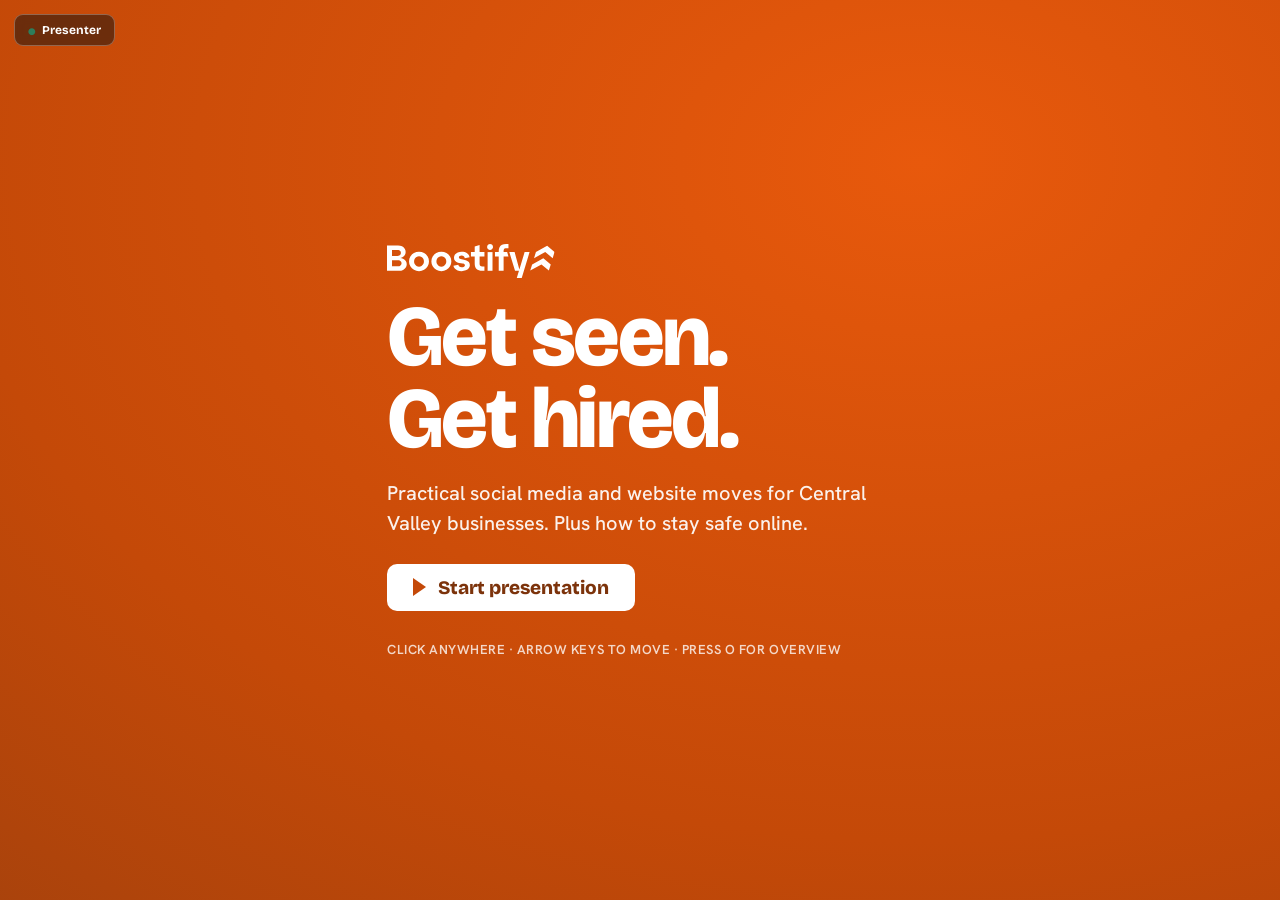
==== commit 00639693: "Presenter mode: cross-device sync, speaker notes, detach, PIN gate Tiny zero-dep Node server (server" ====
--- a/index.html
+++ b/index.html
@@ -9,6 +9,7 @@
 <link href="https://fonts.googleapis.com/css2?family=Bricolage+Grotesque:opsz,wght@12..96,400;12..96,600;12..96,700;12..96,800&family=Hanken+Grotesk:wght@400;500;600;700&display=swap" rel="stylesheet">
 <link rel="stylesheet" href="vendor/reveal/reveal.css">
 <link rel="stylesheet" href="anim.css">
+<link rel="stylesheet" href="presenter.css">
 <style>
 
   :root{
@@ -66,6 +67,37 @@
   .label{font-family:var(--disp); font-weight:700; font-size:12px; letter-spacing:.13em; text-transform:uppercase; color:var(--orange); margin-bottom:12px;}
   .ring{position:absolute; border-radius:50%; border:1.5px solid currentColor;}
   .col2{display:grid; grid-template-columns:1fr 1fr; gap:40px;}
+  .builders{display:grid; grid-template-columns:repeat(4,1fr); gap:13px; margin-top:14px;}
+  .bld{border:1px solid var(--rule); border-radius:10px; padding:15px 15px 16px; display:flex; flex-direction:column; gap:8px; background:#fff;}
+  .bld img{height:27px; max-width:120px; object-fit:contain; object-position:left center;}
+  .bld .bn{font-family:var(--disp); font-weight:700; font-size:15.5px; letter-spacing:-.01em;}
+  .bld .bd{font-size:12px; line-height:1.34; color:var(--mute);}
+  @keyframes bldIn{from{opacity:0; transform:translateY(14px);} to{opacity:1; transform:translateY(0);}}
+  .reveal .slides section.present>.slide>.builders{animation:none;}
+  .reveal .slides section.present .bld{animation:bldIn .5s cubic-bezier(.2,.7,.2,1) both;}
+  .reveal .slides section.present .bld:nth-child(1){animation-delay:.06s} .reveal .slides section.present .bld:nth-child(2){animation-delay:.12s}
+  .reveal .slides section.present .bld:nth-child(3){animation-delay:.18s} .reveal .slides section.present .bld:nth-child(4){animation-delay:.24s}
+  .reveal .slides section.present .bld:nth-child(5){animation-delay:.30s} .reveal .slides section.present .bld:nth-child(6){animation-delay:.36s}
+  .reveal .slides section.present .bld:nth-child(7){animation-delay:.42s} .reveal .slides section.present .bld:nth-child(8){animation-delay:.48s}
+  @media (prefers-reduced-motion:reduce){.reveal .slides section.present .bld{animation:none !important;}}
+  /* AI-slop graphic (deliberately shows the tells: purple gradient, emoji, buzzwords, identical grid) */
+  .sloplabel{font-size:12.5px; color:var(--mute); display:flex; align-items:center; gap:8px; margin-bottom:10px;}
+  .sloplabel .x{background:var(--ink); color:#fff; font-family:var(--disp); font-weight:700; font-size:10px; padding:3px 8px; border-radius:5px; letter-spacing:.05em;}
+  .slopgrid{display:grid; grid-template-columns:1fr 1fr 1fr; gap:9px;}
+  .slopsite{border:1px solid var(--rule); border-radius:9px; overflow:hidden; background:#fff; box-shadow:0 4px 12px rgba(0,0,0,.05);}
+  .slopsite .shero{height:44px; background:linear-gradient(135deg,#8b5cf6,#6366f1 55%,#22d3ee); display:flex; align-items:center; justify-content:center; color:#fff; font-family:var(--disp); font-weight:700; font-size:10px; text-align:center; padding:0 6px; line-height:1.1;}
+  .slopsite .sbody{padding:8px 8px 10px;}
+  .slopsite .sh{font-family:var(--disp); font-weight:700; font-size:9.5px; text-align:center; color:#1e1b4b;}
+  .slopsite .ss{font-size:7.5px; color:#9ca3af; text-align:center; margin-top:2px;}
+  .slopsite .scards{display:grid; grid-template-columns:1fr 1fr 1fr; gap:4px; margin-top:7px;}
+  .slopsite .scards span{background:#f5f3ff; border-radius:6px; height:19px; display:flex; align-items:center; justify-content:center; font-size:10px;}
+  .slopcap{margin-top:12px; font-size:13px; color:var(--mute); font-style:italic; text-align:center;}
+  @keyframes slopIn{from{opacity:0; transform:scale(.93);} to{opacity:1; transform:scale(1);}}
+  .reveal .slides section.present .slopsite{animation:slopIn .45s ease-out both;}
+  .reveal .slides section.present .slopsite:nth-child(1){animation-delay:.12s} .reveal .slides section.present .slopsite:nth-child(2){animation-delay:.22s}
+  .reveal .slides section.present .slopsite:nth-child(3){animation-delay:.32s} .reveal .slides section.present .slopsite:nth-child(4){animation-delay:.42s}
+  .reveal .slides section.present .slopsite:nth-child(5){animation-delay:.52s} .reveal .slides section.present .slopsite:nth-child(6){animation-delay:.62s}
+  @media (prefers-reduced-motion:reduce){.reveal .slides section.present .slopsite{animation:none !important;}}
 
   /* ---------- MOCKUP COMPONENTS ---------- */
   /* phone */
@@ -74,11 +106,17 @@
   .ph-hd{display:flex; align-items:center; gap:8px; padding:10px 12px; border-bottom:1px solid var(--rule);}
   .ph-av{width:30px;height:30px;border-radius:50%;background:var(--orange);color:#fff;font-family:var(--disp);font-weight:800;font-size:13px;display:flex;align-items:center;justify-content:center;}
   .ph-hd .n{font-family:var(--disp);font-weight:700;font-size:13px;} .ph-hd .h{font-size:11px;color:var(--mute);}
-  .ph-post{padding:0;} .ph-img{height:150px; display:flex; align-items:flex-end; padding:10px; color:#fff; font-family:var(--disp); font-weight:700; font-size:14px;}
-  .ph-cap{padding:8px 12px; font-size:12px; line-height:1.35; color:var(--ink);} .ph-cap b{color:var(--ink);}
-  .ph-meta{padding:4px 12px 10px; font-size:11px; color:var(--mute);}
-  .grid3{display:grid; grid-template-columns:1fr 1fr 1fr; gap:3px; padding:3px;}
-  .gt{height:78px; display:flex; align-items:flex-end; padding:6px; color:#fff; font-family:var(--disp); font-weight:700; font-size:10.5px; line-height:1.05;}
+  .ph-screen{position:relative; height:336px; overflow:hidden;}
+  .ph-feed{display:flex; flex-direction:column;}
+  .ph-post{padding-bottom:10px; border-bottom:1px solid var(--rule);}
+  .ph-photo{height:172px; background-size:cover; background-position:center; background-color:#e8e2d9;}
+  .ph-row{display:flex; align-items:center; gap:5px; padding:8px 12px 1px; font-size:11.5px; color:var(--ink);}
+  .ph-row .ph-heart{color:var(--orange); font-size:14px;}
+  .ph-cap{padding:2px 12px 0; font-size:11.5px; line-height:1.35; color:var(--ink);} .ph-cap b{color:var(--ink); font-weight:700;}
+  .ph-time{padding:3px 12px 0; font-size:10px; color:var(--mute); text-transform:uppercase; letter-spacing:.03em;}
+  @keyframes feedScroll{0%{transform:translateY(0); opacity:0} 3%{opacity:1} 9%{transform:translateY(0)} 90%{transform:translateY(calc(336px - 100%)); opacity:1} 97%,100%{transform:translateY(calc(336px - 100%)); opacity:0}}
+  .reveal .slides section.present .ph-feed{animation:feedScroll 15s ease-in-out infinite;}
+  @media (prefers-reduced-motion:reduce){.reveal .slides section.present .ph-feed{animation:none !important;}}
   /* browser */
   .browser{border:1px solid var(--rule); border-radius:11px; overflow:hidden; background:#fff; box-shadow:0 14px 34px rgba(0,0,0,.10); width:100%;}
   .bch{height:36px; background:#F2EDE6; display:flex; align-items:center; gap:6px; padding:0 14px;}
@@ -95,17 +133,27 @@
   .badge{display:inline-flex; align-items:center; gap:6px; border:1.5px solid var(--ink); border-radius:6px; padding:5px 10px; font-family:var(--disp); font-weight:700; font-size:12px; margin-right:8px;}
   .badge .d{width:8px;height:8px;border-radius:2px;background:var(--orange);}
   /* google business profile card */
-  .gbp{border:1px solid var(--rule); border-radius:14px; background:#fff; overflow:hidden; box-shadow:0 14px 34px rgba(0,0,0,.10); width:100%;}
-  .gbp .top{display:grid; grid-template-columns:1fr 1fr; gap:3px;}
-  .gbp .ph{height:96px; display:flex; align-items:flex-end; padding:8px; color:#fff; font-family:var(--disp); font-weight:700; font-size:11px;}
-  .gbp .bd{padding:16px 18px;}
-  .gbp .nm{font-family:var(--disp); font-weight:800; font-size:20px;}
-  .gbp .rt{display:flex; align-items:center; gap:8px; margin-top:5px; font-size:13px;}
-  .stars{color:var(--gold); letter-spacing:1px; font-size:15px;}
-  .gbp .meta{font-size:13px; color:var(--mute); margin-top:8px; line-height:1.6;}
-  .gbp .open{color:var(--green); font-weight:700;}
-  .gbp .acts{display:flex; gap:8px; margin-top:14px;}
-  .gbp .ab{flex:1; text-align:center; border:1px solid var(--rule); border-radius:8px; padding:8px 0; font-size:11.5px; font-weight:700; color:var(--orange);}
+  .gbp{border:1px solid #dadce0; border-radius:14px; background:#fff; overflow:hidden; box-shadow:0 14px 34px rgba(0,0,0,.10); width:100%;}
+  .gbp .top{display:grid; grid-template-columns:1.9fr 1fr; grid-template-rows:1fr 1fr; gap:2px; height:108px;}
+  .gbp .ph{background-size:cover; background-position:center; background-color:#e8e2d9;}
+  .gbp .ph.big{grid-row:1 / span 2;}
+  .gbp .bd{padding:14px 18px 16px;}
+  .gbp .nm{font-family:var(--disp); font-weight:800; font-size:21px; letter-spacing:-.01em; color:#202124;}
+  .gbp .rt{display:flex; align-items:center; gap:6px; margin-top:6px; font-size:13.5px; color:#5f6368;}
+  .gbp .rt b{color:#202124; font-weight:700;}
+  .gbp .gstars{color:#e7711b; letter-spacing:1px; font-size:14px;}
+  .gbp .glogo{width:15px; height:15px; margin-left:2px;}
+  .stars{color:var(--orange); letter-spacing:1px; font-size:15px;}
+  .gbp .meta{font-size:13px; color:#5f6368; margin-top:7px; line-height:1.65;}
+  .gbp .open{color:#1e8e3e; font-weight:600;}
+  .gbp .acts{display:flex; gap:4px; margin-top:14px;}
+  .gbp .ab{flex:1; display:flex; flex-direction:column; align-items:center; gap:5px;}
+  .gbp .ab .ic{width:38px; height:38px; border-radius:50%; display:flex; align-items:center; justify-content:center; border:1px solid #dadce0;}
+  .gbp .ab .ic svg{width:18px; height:18px; fill:#1a73e8;}
+  .gbp .ab.primary .ic{background:#1a73e8; border-color:#1a73e8;}
+  .gbp .ab.primary .ic svg{fill:#fff;}
+  .gbp .ab .lb{font-size:11px; color:#1a73e8; font-weight:500;}
+  .gbp .glink{font-size:12.5px; color:#1a73e8; font-weight:600; margin-top:12px;}
   /* review card */
   .rev{border:1px solid var(--rule); border-radius:12px; padding:16px 18px; background:#fff;}
   .rev .q{font-size:14.5px; line-height:1.45; margin:8px 0;} .rev .who{font-size:12.5px; color:var(--mute); font-weight:600;}
@@ -251,12 +299,22 @@
       <p class="lead" style="margin-top:14px;">California's minority-owned small businesses generate <b>$192.8 billion a year</b> and support 2.5 million jobs (CalOSBA). You belong in that. Let's make you easy to find, and easy to trust.</p>
     </div>
     <div class="gbp">
-      <div class="top"><div class="ph f-slate">Crew on site</div><div class="ph f-or2">Finished job</div></div>
+      <div class="top">
+        <div class="ph big" style="background-image:url(images/feed-jobsite.jpg);"></div>
+        <div class="ph" style="background-image:url(images/feed-crew.jpg);"></div>
+        <div class="ph" style="background-image:url(images/feed-worker.jpg);"></div>
+      </div>
       <div class="bd">
         <div class="nm">Valley Pro Construction</div>
-        <div class="rt"><span class="stars">★★★★★</span><b>4.9</b><span class="mute">· 128 reviews</span></div>
-        <div class="meta">General contractor · Fresno, CA<br><span class="open">Open</span> · Closes 5 PM · (559) 555-0142</div>
-        <div class="acts"><div class="ab">Call</div><div class="ab">Website</div><div class="ab">Directions</div></div>
+        <div class="rt"><b>4.9</b><span class="gstars">★★★★★</span><span>(128)</span><svg class="glogo" viewBox="0 0 48 48"><path fill="#4285F4" d="M45.12 24.5c0-1.56-.14-3.06-.4-4.5H24v8.51h11.84c-.51 2.75-2.06 5.08-4.39 6.64v5.52h7.11c4.16-3.83 6.56-9.47 6.56-16.17z"/><path fill="#34A853" d="M24 46c5.94 0 10.92-1.97 14.56-5.33l-7.11-5.52c-1.97 1.32-4.49 2.1-7.45 2.1-5.73 0-10.58-3.87-12.31-9.07H4.34v5.7C7.96 41.07 15.4 46 24 46z"/><path fill="#FBBC05" d="M11.69 28.18C11.25 26.86 11 25.45 11 24s.25-2.86.69-4.18v-5.7H4.34C2.85 17.09 2 20.45 2 24s.85 6.91 2.34 9.88l7.35-5.7z"/><path fill="#EA4335" d="M24 10.75c3.23 0 6.13 1.11 8.41 3.29l6.31-6.31C34.91 4.18 29.93 2 24 2 15.4 2 7.96 6.93 4.34 14.12l7.35 5.7c1.73-5.2 6.58-9.07 12.31-9.07z"/></svg><span>Google reviews</span></div>
+        <div class="meta">Concrete contractor · Fresno, CA<br><span class="open">Open</span> · Closes 5 PM · (559) 555-0142</div>
+        <div class="acts">
+          <div class="ab primary"><div class="ic"><svg viewBox="0 0 24 24"><path d="M21.71 11.29l-9-9a.9959.9959 0 00-1.41 0l-9 9c-.39.39-.39 1.02 0 1.41l9 9c.39.39 1.02.39 1.41 0l9-9c.39-.38.39-1.01 0-1.41zM14 14.5V12h-4v3H8v-4c0-.55.45-1 1-1h5V7.5l3.5 3.5-3.5 3.5z"/></svg></div><div class="lb">Directions</div></div>
+          <div class="ab"><div class="ic"><svg viewBox="0 0 24 24"><path d="M6.62 10.79c1.44 2.83 3.76 5.14 6.59 6.59l2.2-2.2c.27-.27.67-.36 1.02-.24 1.12.37 2.33.57 3.57.57.55 0 1 .45 1 1V20c0 .55-.45 1-1 1-9.39 0-17-7.61-17-17 0-.55.45-1 1-1h3.5c.55 0 1 .45 1 1 0 1.25.2 2.45.57 3.57.11.35.03.74-.25 1.02l-2.2 2.2z"/></svg></div><div class="lb">Call</div></div>
+          <div class="ab"><div class="ic"><svg viewBox="0 0 24 24"><path d="M12 2C6.48 2 2 6.48 2 12s4.48 10 10 10 10-4.48 10-10S17.52 2 12 2zm-1 17.93c-3.95-.49-7-3.85-7-7.93 0-.62.08-1.21.21-1.79L9 15v1c0 1.1.9 2 2 2v1.93zm6.9-2.54c-.26-.81-1-1.39-1.9-1.39h-1v-3c0-.55-.45-1-1-1H8v-2h2c.55 0 1-.45 1-1V7h2c1.1 0 2-.9 2-2v-.41c2.93 1.19 5 4.06 5 7.41 0 2.08-.8 3.97-2.1 5.39z"/></svg></div><div class="lb">Website</div></div>
+          <div class="ab"><div class="ic"><svg viewBox="0 0 24 24"><path d="M17 3H7c-1.1 0-1.99.9-1.99 2L5 21l7-3 7 3V5c0-1.1-.9-2-2-2z"/></svg></div><div class="lb">Save</div></div>
+        </div>
+        <div class="glink">valleyproconstruction.com</div>
       </div>
     </div>
   </div>
@@ -310,15 +368,33 @@
     <div style="display:flex; justify-content:center;">
       <div class="phone">
         <div class="nt"></div>
-        <div class="ph-hd"><div class="ph-av">VP</div><div><div class="n">valleyproconstruction</div><div class="h">Fresno, CA</div></div></div>
-        <div class="ph-img f-slate">Driveway · Clovis</div>
-        <div class="ph-cap"><b>valleyproconstruction</b> Cracked to brand new in two days. Swipe for the before.</div>
-        <div class="ph-meta">♥ 84 &nbsp;·&nbsp; 12 comments &nbsp;·&nbsp; 2h</div>
-        <div class="grid3">
-          <div class="gt f-or2">Before / After</div>
-          <div class="gt f-ink">Meet the crew</div>
-          <div class="gt f-green">5★ review</div>
-        </div>
+        <div class="ph-hd"><div class="ph-av">VP</div><div><div class="n">valleyproconstruction</div><div class="h">Fresno, CA · Concrete &amp; driveways</div></div></div>
+        <div class="ph-screen"><div class="ph-feed">
+          <div class="ph-post">
+            <div class="ph-photo" style="background-image:url(images/feed-jobsite.jpg);"></div>
+            <div class="ph-row"><span class="ph-heart">&#9829;</span><b>84</b>&nbsp;likes</div>
+            <div class="ph-cap"><b>valleyproconstruction</b> Fresh pour in Clovis. Smooth and solid, good for 20 years.</div>
+            <div class="ph-time">2 hours ago</div>
+          </div>
+          <div class="ph-post">
+            <div class="ph-photo" style="background-image:url(images/feed-crew.jpg);"></div>
+            <div class="ph-row"><span class="ph-heart">&#9829;</span><b>61</b>&nbsp;likes</div>
+            <div class="ph-cap"><b>valleyproconstruction</b> The crew, mid-project. Same team on every job.</div>
+            <div class="ph-time">Yesterday</div>
+          </div>
+          <div class="ph-post">
+            <div class="ph-photo" style="background-image:url(images/feed-plan.jpg);"></div>
+            <div class="ph-row"><span class="ph-heart">&#9829;</span><b>112</b>&nbsp;likes</div>
+            <div class="ph-cap"><b>valleyproconstruction</b> Every job starts with a solid plan. Measure twice.</div>
+            <div class="ph-time">3 days ago</div>
+          </div>
+          <div class="ph-post">
+            <div class="ph-photo" style="background-image:url(images/feed-worker.jpg);"></div>
+            <div class="ph-row"><span class="ph-heart">&#9829;</span><b>57</b>&nbsp;likes</div>
+            <div class="ph-cap"><b>valleyproconstruction</b> 20 years on the tools and still loving it.</div>
+            <div class="ph-time">5 days ago</div>
+          </div>
+        </div></div>
       </div>
     </div>
   </div>
@@ -416,7 +492,25 @@
   <div class="foot"><span>BrightLocal Local Consumer Review Survey 2026</span><span class="r">Website · 11</span></div>
 </div></section>
 
-<!-- 12 · KEEP IT ACCURATE -->
+<!-- 12 · WEBSITE BUILDERS -->
+<section class="rs"><div class="slide">
+  <h2>You don&rsquo;t have to code. <span class="o">Pick a platform</span>.</h2><hr class="mark">
+  <p class="lead" style="margin-top:14px; max-width:64ch;">These tools do the heavy lifting. The right one depends on your goals and budget, not the ads. A finished site on any of them beats a perfect one that never ships.</p>
+  <div class="builders">
+    <div class="bld"><img src="images/builders/webflow.svg" alt="Webflow logo"><div class="bn">Webflow</div><div class="bd">Designer control and clean code, no plugins.</div></div>
+    <div class="bld"><img src="images/builders/framer.svg" alt="Framer logo"><div class="bn">Framer</div><div class="bd">Fast, modern sites with animation built in.</div></div>
+    <div class="bld"><img src="images/builders/wordpress.svg" alt="WordPress logo"><div class="bn">WordPress</div><div class="bd">The most-used CMS. Flexible, huge ecosystem.</div></div>
+    <div class="bld"><img src="images/builders/elementor.svg" alt="Elementor logo"><div class="bn">Elementor</div><div class="bd">Drag-and-drop page builder for WordPress.</div></div>
+    <div class="bld"><img src="images/builders/squarespace.svg" alt="Squarespace logo"><div class="bn">Squarespace</div><div class="bd">Polished templates, all in one place.</div></div>
+    <div class="bld"><img src="images/builders/wix.svg" alt="Wix logo"><div class="bn">Wix</div><div class="bd">Beginner-friendly with lots of options.</div></div>
+    <div class="bld"><img src="images/builders/shopify.svg" alt="Shopify logo"><div class="bn">Shopify</div><div class="bd">Built to sell products online.</div></div>
+    <div class="bld"><img src="images/builders/godaddy.svg" alt="GoDaddy logo"><div class="bn">GoDaddy</div><div class="bd">Quick and cheap to get something live.</div></div>
+  </div>
+  <div class="act" style="margin-top:18px;"><div class="l">Not sure which?</div><p>That is the call we help you make, then we build it. The platform should fit the business, not the other way around.</p></div>
+  <div class="foot"><span>Boostify · Get Seen, Get Hired</span><span class="r">Website · 12</span></div>
+</div></section>
+
+<!-- 13 · KEEP IT ACCURATE -->
 <section class="rs"><div class="slide">
   <div class="two">
     <div>
@@ -435,7 +529,7 @@
       </div>
     </div>
   </div>
-  <div class="foot"><span>BrightLocal Discovery &amp; Trust Report</span><span class="r">Website · 12</span></div>
+  <div class="foot"><span>BrightLocal Discovery &amp; Trust Report</span><span class="r">Website · 13</span></div>
 </div></section>
 
 <!-- 13 · GBP FRONT DOOR -->
@@ -448,16 +542,26 @@
       <div class="act"><div class="l">Do Monday</div><p>Search &ldquo;Google Business Profile,&rdquo; claim yours, and fill in every field.</p></div>
     </div>
     <div class="gbp">
-      <div class="top"><div class="ph f-or2">Finished patio</div><div class="ph f-slate">The crew</div></div>
+      <div class="top">
+        <div class="ph big" style="background-image:url(images/feed-jobsite.jpg);"></div>
+        <div class="ph" style="background-image:url(images/feed-crew.jpg);"></div>
+        <div class="ph" style="background-image:url(images/feed-worker.jpg);"></div>
+      </div>
       <div class="bd">
         <div class="nm">Valley Pro Construction</div>
-        <div class="rt"><span class="stars">★★★★★</span><b>4.9</b><span class="mute">· 128 reviews</span></div>
-        <div class="meta">General contractor · Fresno, CA<br><span class="open">Open</span> · Closes 5 PM · valleyproconstruction.com</div>
-        <div class="acts"><div class="ab">Call</div><div class="ab">Website</div><div class="ab">Directions</div></div>
-      </div>
-    </div>
-  </div>
-  <div class="foot"><span>SOCi Consumer Behavior Index 2024</span><span class="r">Website · 13</span></div>
+        <div class="rt"><b>4.9</b><span class="gstars">★★★★★</span><span>(128)</span><svg class="glogo" viewBox="0 0 48 48"><path fill="#4285F4" d="M45.12 24.5c0-1.56-.14-3.06-.4-4.5H24v8.51h11.84c-.51 2.75-2.06 5.08-4.39 6.64v5.52h7.11c4.16-3.83 6.56-9.47 6.56-16.17z"/><path fill="#34A853" d="M24 46c5.94 0 10.92-1.97 14.56-5.33l-7.11-5.52c-1.97 1.32-4.49 2.1-7.45 2.1-5.73 0-10.58-3.87-12.31-9.07H4.34v5.7C7.96 41.07 15.4 46 24 46z"/><path fill="#FBBC05" d="M11.69 28.18C11.25 26.86 11 25.45 11 24s.25-2.86.69-4.18v-5.7H4.34C2.85 17.09 2 20.45 2 24s.85 6.91 2.34 9.88l7.35-5.7z"/><path fill="#EA4335" d="M24 10.75c3.23 0 6.13 1.11 8.41 3.29l6.31-6.31C34.91 4.18 29.93 2 24 2 15.4 2 7.96 6.93 4.34 14.12l7.35 5.7c1.73-5.2 6.58-9.07 12.31-9.07z"/></svg><span>Google reviews</span></div>
+        <div class="meta">Concrete contractor · Fresno, CA<br><span class="open">Open</span> · Closes 5 PM · (559) 555-0142</div>
+        <div class="acts">
+          <div class="ab primary"><div class="ic"><svg viewBox="0 0 24 24"><path d="M21.71 11.29l-9-9a.9959.9959 0 00-1.41 0l-9 9c-.39.39-.39 1.02 0 1.41l9 9c.39.39 1.02.39 1.41 0l9-9c.39-.38.39-1.01 0-1.41zM14 14.5V12h-4v3H8v-4c0-.55.45-1 1-1h5V7.5l3.5 3.5-3.5 3.5z"/></svg></div><div class="lb">Directions</div></div>
+          <div class="ab"><div class="ic"><svg viewBox="0 0 24 24"><path d="M6.62 10.79c1.44 2.83 3.76 5.14 6.59 6.59l2.2-2.2c.27-.27.67-.36 1.02-.24 1.12.37 2.33.57 3.57.57.55 0 1 .45 1 1V20c0 .55-.45 1-1 1-9.39 0-17-7.61-17-17 0-.55.45-1 1-1h3.5c.55 0 1 .45 1 1 0 1.25.2 2.45.57 3.57.11.35.03.74-.25 1.02l-2.2 2.2z"/></svg></div><div class="lb">Call</div></div>
+          <div class="ab"><div class="ic"><svg viewBox="0 0 24 24"><path d="M12 2C6.48 2 2 6.48 2 12s4.48 10 10 10 10-4.48 10-10S17.52 2 12 2zm-1 17.93c-3.95-.49-7-3.85-7-7.93 0-.62.08-1.21.21-1.79L9 15v1c0 1.1.9 2 2 2v1.93zm6.9-2.54c-.26-.81-1-1.39-1.9-1.39h-1v-3c0-.55-.45-1-1-1H8v-2h2c.55 0 1-.45 1-1V7h2c1.1 0 2-.9 2-2v-.41c2.93 1.19 5 4.06 5 7.41 0 2.08-.8 3.97-2.1 5.39z"/></svg></div><div class="lb">Website</div></div>
+          <div class="ab"><div class="ic"><svg viewBox="0 0 24 24"><path d="M17 3H7c-1.1 0-1.99.9-1.99 2L5 21l7-3 7 3V5c0-1.1-.9-2-2-2z"/></svg></div><div class="lb">Save</div></div>
+        </div>
+        <div class="glink">valleyproconstruction.com</div>
+      </div>
+    </div>
+  </div>
+  <div class="foot"><span>SOCi Consumer Behavior Index 2024</span><span class="r">Website · 14</span></div>
 </div></section>
 
 <!-- 14 · CONTRACTS / CAPABILITY -->
@@ -481,7 +585,7 @@
       </div>
     </div>
   </div>
-  <div class="foot"><span>CalOSBA / DGS-OSDS</span><span class="r">Website · 14</span></div>
+  <div class="foot"><span>CalOSBA / DGS-OSDS</span><span class="r">Website · 15</span></div>
 </div></section>
 
 <!-- 15 · SECURITY DIVIDER -->
@@ -490,7 +594,7 @@
   <div style="font-family:var(--disp); font-weight:800; font-size:80px; color:rgba(255,255,255,.3); line-height:1;">3</div>
   <h1 style="font-family:var(--disp); font-weight:800; font-size:74px; line-height:.96; letter-spacing:-.03em; margin-top:6px;">Stay safe online.</h1>
   <p class="lead" style="margin-top:20px; font-size:22px; max-width:44ch;">The same tools that grow your business get targeted. A few free habits protect you.</p>
-  <div class="foot"><span>Boostify · Get Seen, Get Hired</span><span class="r">15</span></div>
+  <div class="foot"><span>Boostify · Get Seen, Get Hired</span><span class="r">16</span></div>
 </div></section>
 
 <!-- 16 · THE SCAMS -->
@@ -510,7 +614,7 @@
       </div>
     </div>
   </div>
-  <div class="foot"><span>FTC, June 2026 · FBI / IC3 2025 Report</span><span class="r">Stay safe · 16</span></div>
+  <div class="foot"><span>FTC, June 2026 · FBI / IC3 2025 Report</span><span class="r">Stay safe · 17</span></div>
 </div></section>
 
 <!-- 17 · PROTECT YOURSELF -->
@@ -523,7 +627,7 @@
     <div class="row"><div class="bx"></div><div><div class="h">Use a password manager. One strong password per account.</div><div class="s">Reused passwords are how one leak becomes ten break-ins.</div></div></div>
     <div class="row"><div class="bx"></div><div><div class="h">Lock down your site: SSL on, backups running.</div><div class="s">So a bad day is an inconvenience, not a disaster.</div></div></div>
   </div>
-  <div class="foot"><span>FTC small-business guidance · FBI / IC3</span><span class="r">Stay safe · 17</span></div>
+  <div class="foot"><span>FTC small-business guidance · FBI / IC3</span><span class="r">Stay safe · 18</span></div>
 </div></section>
 
 <!-- 18 · AI (minor) -->
@@ -544,7 +648,7 @@
       </div>
     </div>
   </div>
-  <div class="foot"><span>U.S. Chamber of Commerce, 2025</span><span class="r">AI · 18</span></div>
+  <div class="foot"><span>U.S. Chamber of Commerce, 2025</span><span class="r">AI · 19</span></div>
 </div></section>
 
 <!-- 19 · AI AGENT (chat demo) -->
@@ -568,10 +672,35 @@
       </div>
     </div>
   </div>
-  <div class="foot"><span>Boostify · Get Seen, Get Hired</span><span class="r">AI · 19</span></div>
-</div></section>
-
-<!-- 20 · MONDAY CHECKLIST -->
+  <div class="foot"><span>Boostify · Get Seen, Get Hired</span><span class="r">AI · 20</span></div>
+</div></section>
+
+<!-- 21 · AI SLOP -->
+<section class="rs"><div class="slide">
+  <div class="two">
+    <div>
+      <h2>Beautiful, until you see it <span class="o">everywhere</span>.</h2><hr class="mark">
+      <p class="lead" style="margin-top:16px;">Claude, ChatGPT, and the rest can make anything look polished in seconds. The catch: everyone gets the same polish. Same gradient, same layout, same stock look.</p>
+      <p class="lead" style="margin-top:12px;">Customers are catching on. More of them now say they skip a business that feels generic and AI-made.</p>
+      <div class="act"><div class="l">Use it, don&rsquo;t copy it</div><p>Slop is the absence of a decision. Let AI do the busywork, then make it yours: your real photos, your voice, your town. If it could be any business, it is slop.</p></div>
+    </div>
+    <div>
+      <div class="sloplabel"><span class="x">AI</span> &ldquo;Make me a modern website&rdquo;</div>
+      <div class="slopgrid">
+        <div class="slopsite"><div class="shero">&#10024; Valley Builders</div><div class="sbody"><div class="sh">World-Class Solutions</div><div class="ss">Innovative. Seamless. Next-level.</div><div class="scards"><span>&#128640;</span><span>&#128161;</span><span>&#11088;</span></div></div></div>
+        <div class="slopsite"><div class="shero">&#10024; Fresno Dental</div><div class="sbody"><div class="sh">World-Class Solutions</div><div class="ss">Innovative. Seamless. Next-level.</div><div class="scards"><span>&#128640;</span><span>&#128161;</span><span>&#11088;</span></div></div></div>
+        <div class="slopsite"><div class="shero">&#10024; Clovis Caf&eacute;</div><div class="sbody"><div class="sh">World-Class Solutions</div><div class="ss">Innovative. Seamless. Next-level.</div><div class="scards"><span>&#128640;</span><span>&#128161;</span><span>&#11088;</span></div></div></div>
+        <div class="slopsite"><div class="shero">&#10024; Sierra Plumbing</div><div class="sbody"><div class="sh">World-Class Solutions</div><div class="ss">Innovative. Seamless. Next-level.</div><div class="scards"><span>&#128640;</span><span>&#128161;</span><span>&#11088;</span></div></div></div>
+        <div class="slopsite"><div class="shero">&#10024; Madera Auto</div><div class="sbody"><div class="sh">World-Class Solutions</div><div class="ss">Innovative. Seamless. Next-level.</div><div class="scards"><span>&#128640;</span><span>&#128161;</span><span>&#11088;</span></div></div></div>
+        <div class="slopsite"><div class="shero">&#10024; Kerman Roofing</div><div class="sbody"><div class="sh">World-Class Solutions</div><div class="ss">Innovative. Seamless. Next-level.</div><div class="scards"><span>&#128640;</span><span>&#128161;</span><span>&#11088;</span></div></div></div>
+      </div>
+      <div class="slopcap">Same gradient. Same emojis. Same everyone.</div>
+    </div>
+  </div>
+  <div class="foot"><span>Boostify · Anti-AI-slop playbook</span><span class="r">AI · 21</span></div>
+</div></section>
+
+<!-- 22 · MONDAY CHECKLIST -->
 <section class="rs"><div class="slide">
   <h2>Five free moves for Monday.</h2><hr class="mark">
   <div class="check" style="flex:1 1 auto; display:flex; flex-direction:column; justify-content:center;">
@@ -581,7 +710,7 @@
     <div class="row"><div class="bx"></div><div><div class="h">Google yourself. Claim your profile, fix anything wrong.</div><div class="s">62% avoid a business over incorrect info.</div></div></div>
     <div class="row"><div class="bx"></div><div><div class="h">Turn on two-factor and set a &ldquo;verify before you pay&rdquo; rule.</div><div class="s">Two free habits that stop the costliest scams.</div></div></div>
   </div>
-  <div class="foot"><span>Print this as a takeaway card.</span><span class="r">20</span></div>
+  <div class="foot"><span>Print this as a takeaway card.</span><span class="r">22</span></div>
 </div></section>
 
 <!-- 20 · CTA -->
@@ -601,7 +730,7 @@
       <div style="font-size:12.5px; color:rgba(255,255,255,.82); margin-top:4px;">Free, no obligation.</div>
     </div>
   </div>
-  <div class="foot"><span>Boostify · Get Seen, Get Hired</span><span class="r">21</span></div>
+  <div class="foot"><span>Boostify · Get Seen, Get Hired</span><span class="r">23</span></div>
 </div></section>
 
 <!-- 21 · CLOSING -->
@@ -620,7 +749,7 @@
       <span style="font-family:var(--disp); font-weight:700; font-size:18px;">boostifyusa.com</span>
     </div>
   </div>
-  <div class="foot"><span>Powering tomorrow, today.</span><span class="r">22</span></div>
+  <div class="foot"><span>Powering tomorrow, today.</span><span class="r">24</span></div>
 </div></section>
 
 <!-- 22 · APPENDIX run of show -->
@@ -636,7 +765,7 @@
     <tr><td><b>0:50&ndash;0:55</b></td><td><b>AI + checklist</b></td><td>AI as a time-saver (one demo), then the five Monday moves.</td></tr>
     <tr><td><b>0:55&ndash;1:00</b></td><td><b>Ask + Q&amp;A</b></td><td>Free online-presence check, QR, questions.</td></tr>
   </table>
-  <div class="foot"><span>Boostify · Internal guide</span><span class="r">23</span></div>
+  <div class="foot"><span>Boostify · Internal guide</span><span class="r">25</span></div>
 </div></section>
 
 <!-- 23 · APPENDIX sources -->
@@ -673,7 +802,7 @@
       </div>
     </div>
   </div>
-  <div class="foot"><span>Boostify · Internal guide</span><span class="r">24</span></div>
+  <div class="foot"><span>Boostify · Internal guide</span><span class="r">26</span></div>
 </div></section>
 </div></div>
 
@@ -681,6 +810,43 @@
   <button class="ov" title="Overview (O)" aria-label="Overview"><svg viewBox="0 0 24 24" fill="none" stroke="currentColor" stroke-width="2"><rect x="3" y="3" width="7" height="7" rx="1.5"/><rect x="14" y="3" width="7" height="7" rx="1.5"/><rect x="3" y="14" width="7" height="7" rx="1.5"/><rect x="14" y="14" width="7" height="7" rx="1.5"/></svg></button>
   <button class="fs" title="Full screen (F)" aria-label="Full screen"><svg viewBox="0 0 24 24" fill="none" stroke="currentColor" stroke-width="2" stroke-linecap="round" stroke-linejoin="round"><path d="M4 9V5a1 1 0 0 1 1-1h4M20 9V5a1 1 0 0 0-1-1h-4M4 15v4a1 1 0 0 0 1 1h4M20 15v4a1 1 0 0 1-1 1h-4"/></svg></button>
 </div>
+
+<!-- presenter mode (notes + remote control + PIN) -->
+<div id="bz-pin" class="bz-pin"><div class="bz-pin-card">
+  <div class="bz-pin-title">Presenter mode</div>
+  <div class="bz-pin-sub">Enter your PIN to unlock speaker notes and remote control.</div>
+  <input id="bz-pin-input" inputmode="numeric" pattern="[0-9]*" maxlength="4" placeholder="••••" aria-label="PIN">
+  <div id="bz-pin-err" class="bz-pin-err"></div>
+  <button id="bz-pin-go" class="bz-pin-go">Unlock</button>
+  <div class="bz-pin-row"><button id="bz-pin-forgot">Forgot PIN?</button><button id="bz-pin-cancel">Just watch</button></div>
+</div></div>
+
+<div id="bz-notes" class="bz-notes">
+  <div class="bz-notes-head">
+    <span class="bz-badge" id="bz-num">1 / 1</span>
+    <span class="bz-conn">● Live</span>
+    <span class="bz-spacer"></span>
+    <button class="bz-btn bz-view">Slides</button>
+    <button class="bz-btn bz-attach">Detach</button>
+  </div>
+  <div class="bz-notes-body">
+    <div class="bz-now" id="bz-now"></div>
+    <ul class="bz-notelist" id="bz-notelist"></ul>
+    <div class="bz-next" id="bz-next"></div>
+  </div>
+  <div class="bz-notes-nav">
+    <button class="bz-nav prev" id="bz-prev">&lsaquo; Prev</button>
+    <button class="bz-nav next" id="bz-nextb">Next &rsaquo;</button>
+  </div>
+</div>
+
+<div id="bz-bar" class="bz-bar">
+  <button class="bz-btn bz-view">Notes</button>
+  <button class="bz-btn bz-attach">Detach</button>
+  <span class="bz-bar-num" id="bz-barnum">1/1</span>
+</div>
+
+<button id="bz-unlock" class="bz-unlock">Presenter</button>
 
 <script src="vendor/reveal/reveal.js"></script>
 <script>
@@ -721,5 +887,7 @@
 
 </script>
 <script src="anim.js"></script>
+<script src="notes.js"></script>
+<script src="presenter.js"></script>
 </body>
 </html>
--- a/anim.css
+++ b/anim.css
@@ -15,18 +15,13 @@
 .reveal .slides section.present .ring{animation:bzPulse 7s ease-in-out infinite;transform-origin:center;}
 .reveal .slides section.present .ring:nth-of-type(2){animation-duration:9s;animation-delay:-2.5s;}
 
-/* C · checklists tick themselves through, hold, reset, loop ("getting it done") */
-.reveal .slides section.present .check .bx{position:relative;animation:bzBox 7s ease-in-out infinite both;}
+/* C · checklists tick through (JS-driven): quick sequence, long hold, then a clean reset */
+.reveal .slides section.present .check .bx{position:relative;transition:background-color .28s ease;}
 .reveal .slides section.present .check .bx::after{content:"";position:absolute;left:31%;top:6%;width:26%;height:55%;
   border:solid #fff;border-width:0 2.5px 2.5px 0;transform:rotate(45deg) scale(0);opacity:0;
-  animation:bzMark 7s ease-in-out infinite both;}
-@keyframes bzBox{0%,4%{background:transparent}11%,90%{background:var(--orange)}100%{background:transparent}}
-@keyframes bzMark{0%,6%{opacity:0;transform:rotate(45deg) scale(0)}13%,90%{opacity:1;transform:rotate(45deg) scale(1)}100%{opacity:0;transform:rotate(45deg) scale(0)}}
-.reveal .slides section.present .check .row:nth-child(1) .bx,.reveal .slides section.present .check .row:nth-child(1) .bx::after{animation-delay:0s}
-.reveal .slides section.present .check .row:nth-child(2) .bx,.reveal .slides section.present .check .row:nth-child(2) .bx::after{animation-delay:.45s}
-.reveal .slides section.present .check .row:nth-child(3) .bx,.reveal .slides section.present .check .row:nth-child(3) .bx::after{animation-delay:.9s}
-.reveal .slides section.present .check .row:nth-child(4) .bx,.reveal .slides section.present .check .row:nth-child(4) .bx::after{animation-delay:1.35s}
-.reveal .slides section.present .check .row:nth-child(5) .bx,.reveal .slides section.present .check .row:nth-child(5) .bx::after{animation-delay:1.8s}
+  transition:opacity .2s ease, transform .34s cubic-bezier(.34,1.56,.64,1);}
+.reveal .slides section.present .check .bx.ticked{background:var(--orange);}
+.reveal .slides section.present .check .bx.ticked::after{opacity:1;transform:rotate(45deg) scale(1);}
 
 /* D · scam-email red flags pulse in sequence (eye walks down the flags) */
 .reveal .slides section.present .flagnote{animation:bzFlagRow 3.4s ease-in-out infinite both;}
@@ -36,17 +31,17 @@
 .reveal .slides section.present .flagnote ~ .flagnote,.reveal .slides section.present .flagnote ~ .flagnote .x{animation-delay:.4s}
 .reveal .slides section.present .flagnote ~ .flagnote ~ .flagnote,.reveal .slides section.present .flagnote ~ .flagnote ~ .flagnote .x{animation-delay:.8s}
 
-/* F · one job -> a week of posts: a highlight sweeps Mon..Sat, then loops */
-@keyframes bzSweep{0%{border-color:var(--orange);background:var(--cream);}9%{border-color:var(--rule);background:#fff;}100%{border-color:var(--rule);background:#fff;}}
-.reveal .slides section.present .outs .o1{animation:bzSweep 6s linear infinite;}
+/* F · one job -> a week of posts: a highlight sweeps the day cards, then pauses before repeating */
+@keyframes bzSweep{0%{border-color:var(--orange);background:var(--cream);}7%,100%{border-color:var(--rule);background:#fff;}}
+.reveal .slides section.present .outs .o1{animation:bzSweep 8s ease-out infinite;}
 .reveal .slides section.present .outs .o1:nth-child(1){animation-delay:0s}
-.reveal .slides section.present .outs .o1:nth-child(2){animation-delay:1s}
-.reveal .slides section.present .outs .o1:nth-child(3){animation-delay:2s}
-.reveal .slides section.present .outs .o1:nth-child(4){animation-delay:3s}
-.reveal .slides section.present .outs .o1:nth-child(5){animation-delay:4s}
-.reveal .slides section.present .outs .o1:nth-child(6){animation-delay:5s}
-@keyframes bzSrcPulse{0%,100%{transform:translateY(0)}50%{transform:translateY(-3px)}}
-.reveal .slides section.present .flow .src1{animation:bzSrcPulse 6s ease-in-out infinite;}
+.reveal .slides section.present .outs .o1:nth-child(2){animation-delay:.7s}
+.reveal .slides section.present .outs .o1:nth-child(3){animation-delay:1.4s}
+.reveal .slides section.present .outs .o1:nth-child(4){animation-delay:2.1s}
+.reveal .slides section.present .outs .o1:nth-child(5){animation-delay:2.8s}
+.reveal .slides section.present .outs .o1:nth-child(6){animation-delay:3.5s}
+@keyframes bzSrcPulse{0%,55%,100%{transform:translateY(0)}28%{transform:translateY(-4px)}}
+.reveal .slides section.present .flow .src1{animation:bzSrcPulse 8s ease-in-out infinite;}
 
 /* G · live reviews feed (slide 10): newest on top, older fade, new ones arrive */
 .livedot{display:inline-block;width:8px;height:8px;border-radius:50%;background:var(--green);animation:livePulse 1.8s ease-in-out infinite;}
@@ -102,5 +97,7 @@
   .reveal .slides section.present .outs .o1,
   .reveal .slides section.present .flow .src1,
   .livedot,.revstack .rev.rev-new,.chat .msg.morph .dots i{animation:none !important;}
-  .cal .d,.cal .d .dot{transition:none !important;}
+  .cal .d,.cal .d .dot,
+  .reveal .slides section.present .check .bx,
+  .reveal .slides section.present .check .bx::after{transition:none !important;}
 }
--- a/presenter.css
+++ b/presenter.css
@@ -0,0 +1,52 @@
+/* Presenter mode: PIN gate, speaker notes, compact control bar. On-brand. */
+
+/* PIN modal */
+.bz-pin{position:fixed;inset:0;z-index:2000;display:none;align-items:center;justify-content:center;background:rgba(17,17,17,.62);backdrop-filter:blur(5px);font-family:var(--body);}
+.bz-pin.show{display:flex;}
+.bz-pin-card{background:#fff;border-radius:16px;padding:30px 28px 24px;width:330px;max-width:88vw;text-align:center;box-shadow:0 24px 60px rgba(0,0,0,.3);}
+.bz-pin-title{font-family:var(--disp);font-weight:800;font-size:23px;color:var(--ink);}
+.bz-pin-sub{font-size:13.5px;color:var(--mute);margin-top:6px;line-height:1.45;}
+#bz-pin-input{margin-top:18px;width:100%;text-align:center;font-size:30px;letter-spacing:14px;font-family:var(--disp);font-weight:800;padding:12px 0 12px 14px;border:2px solid var(--rule);border-radius:10px;color:var(--ink);box-sizing:border-box;}
+#bz-pin-input:focus{outline:none;border-color:var(--orange);}
+.bz-pin-err{font-size:13px;min-height:18px;margin:8px 0 4px;color:var(--red);}
+.bz-pin-go{width:100%;background:var(--orange);color:#fff;font-family:var(--disp);font-weight:800;font-size:16px;padding:13px;border:0;border-radius:10px;cursor:pointer;}
+.bz-pin-go:hover{background:var(--fill);}
+.bz-pin-row{display:flex;justify-content:space-between;margin-top:12px;}
+.bz-pin-row button{background:none;border:0;font-size:13px;cursor:pointer;font-family:var(--body);}
+#bz-pin-forgot{color:var(--orange);font-weight:600;}
+#bz-pin-cancel{color:var(--mute);}
+
+/* notes overlay */
+.bz-notes{position:fixed;inset:0;z-index:1500;display:none;flex-direction:column;background:#fff;font-family:var(--body);color:var(--ink);}
+.bz-notes.show{display:flex;}
+.bz-notes-head{display:flex;align-items:center;gap:10px;padding:14px 20px;border-bottom:1px solid var(--rule);flex:none;}
+.bz-badge{font-family:var(--disp);font-weight:800;font-size:15px;background:var(--ink);color:#fff;padding:4px 11px;border-radius:7px;}
+.bz-conn{font-size:12px;color:var(--green);font-weight:600;white-space:nowrap;}
+.bz-conn.off{color:var(--mute);}
+.bz-spacer{flex:1;}
+.bz-btn{font-family:var(--disp);font-weight:700;font-size:13px;background:#fff;border:1px solid var(--rule);color:var(--ink);padding:8px 13px;border-radius:8px;cursor:pointer;white-space:nowrap;}
+.bz-btn.on{background:var(--orange);border-color:var(--orange);color:#fff;}
+.bz-notes-body{flex:1;overflow:auto;padding:24px 26px 12px;display:flex;flex-direction:column;}
+.bz-now{font-family:var(--disp);font-weight:800;font-size:clamp(21px,3.3vw,33px);line-height:1.08;letter-spacing:-.02em;color:var(--ink);}
+.bz-now .o{color:var(--orange);}
+.bz-notelist{list-style:none;margin:18px 0 0;padding:0;}
+.bz-notelist li{position:relative;padding:0 0 15px 22px;font-size:clamp(15px,2.1vw,20px);line-height:1.5;color:#2a2622;}
+.bz-notelist li::before{content:"";position:absolute;left:0;top:10px;width:9px;height:9px;border-radius:50%;background:var(--orange);}
+.bz-next{margin-top:auto;padding-top:14px;border-top:1px solid var(--rule);font-size:14px;color:var(--mute);}
+.bz-next b{color:var(--ink);font-weight:700;}
+.bz-notes-nav{display:flex;gap:12px;padding:13px 20px 18px;border-top:1px solid var(--rule);flex:none;}
+.bz-nav{flex:1;font-family:var(--disp);font-weight:800;font-size:18px;padding:16px;border:0;border-radius:11px;cursor:pointer;color:#fff;}
+.bz-nav.prev{background:#efe9e2;color:var(--ink);}
+.bz-nav.next{background:var(--orange);}
+
+/* compact bar (slides view, unlocked) */
+.bz-bar{position:fixed;left:50%;bottom:14px;transform:translateX(-50%);z-index:1500;display:none;align-items:center;gap:8px;background:rgba(17,17,17,.82);backdrop-filter:blur(6px);padding:7px 10px;border-radius:12px;}
+.bz-bar.show{display:flex;}
+.bz-bar .bz-btn{background:transparent;border-color:rgba(255,255,255,.32);color:#fff;}
+.bz-bar .bz-btn.on{background:var(--orange);border-color:var(--orange);color:#fff;}
+.bz-bar-num{color:#fff;font-family:var(--disp);font-weight:700;font-size:13px;padding:0 4px;}
+
+/* unlock chip (locked) */
+.bz-unlock{position:fixed;top:14px;left:14px;z-index:1500;font-family:var(--disp);font-weight:700;font-size:12px;background:rgba(17,17,17,.5);color:#fff;border:1px solid rgba(255,255,255,.28);padding:8px 13px;border-radius:9px;cursor:pointer;backdrop-filter:blur(4px);display:none;}
+.bz-unlock.show{display:block;}
+.bz-unlock::before{content:"●";color:var(--green);margin-right:6px;font-size:9px;vertical-align:middle;}
